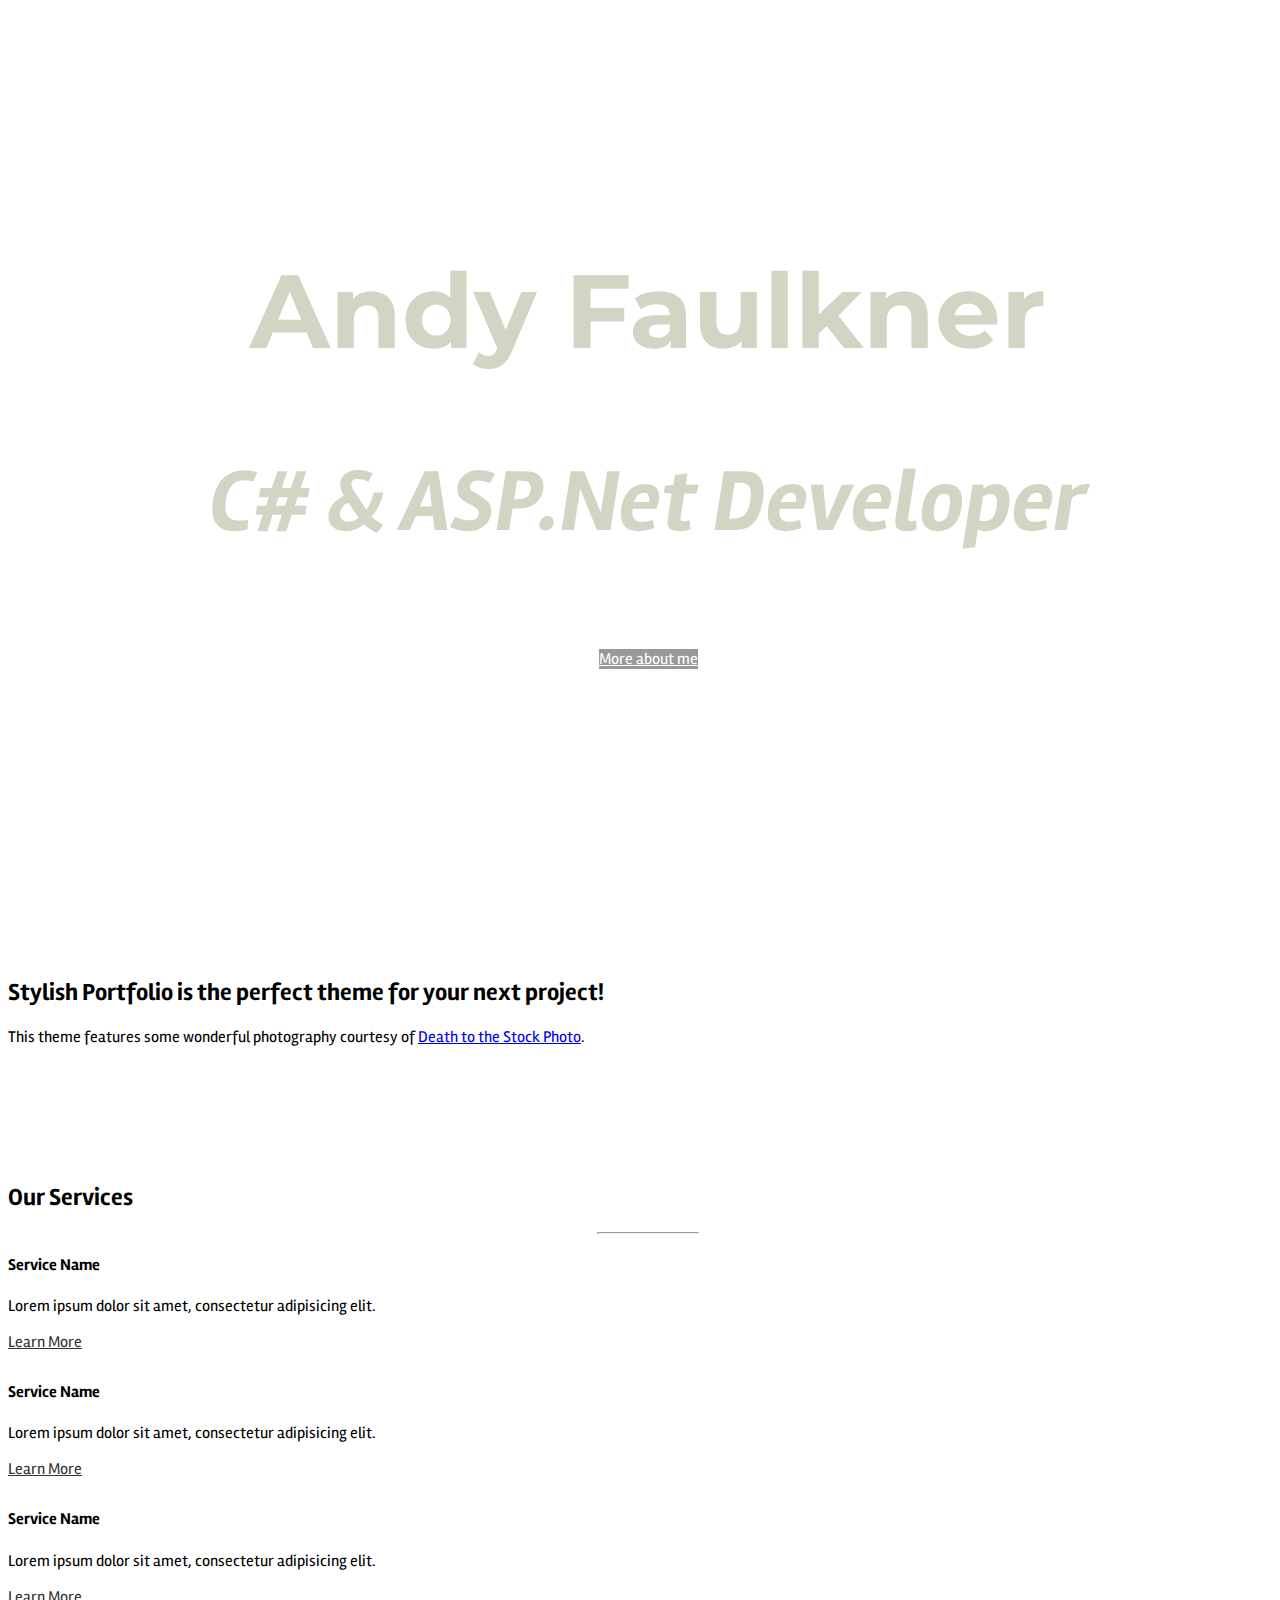
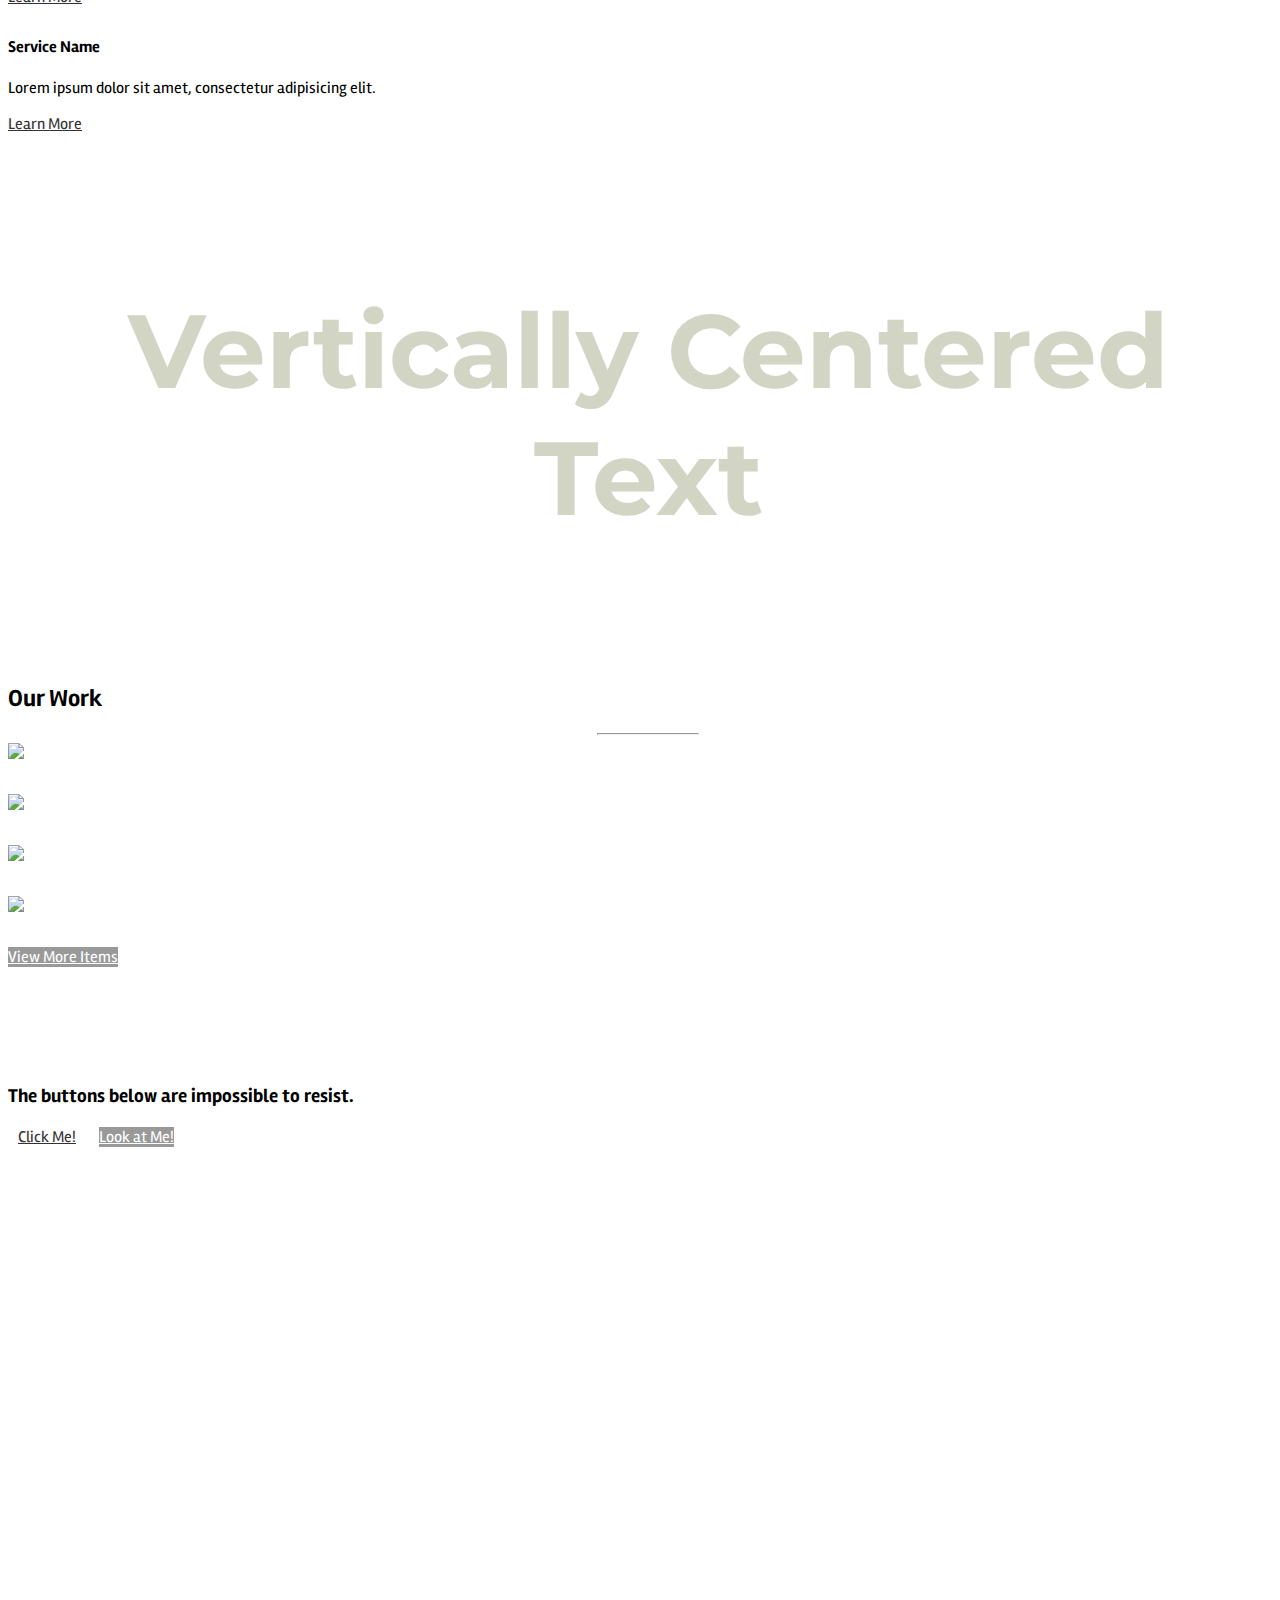
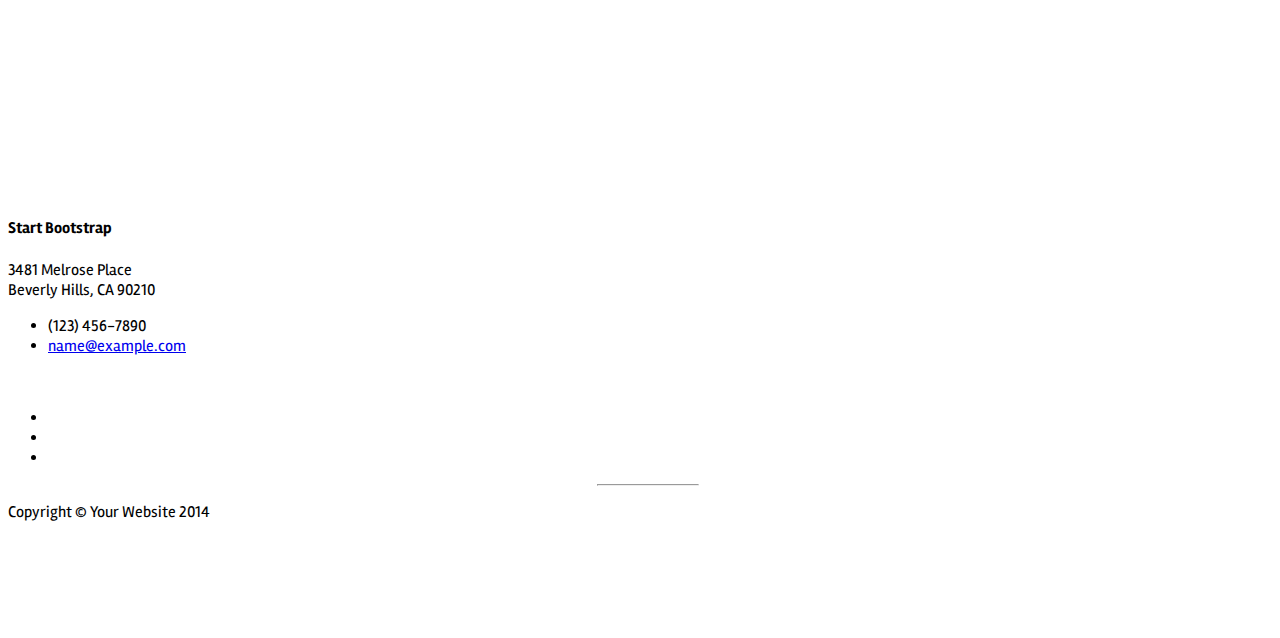
==== index.html @ 9f0a051e "Start of CSS styling" ====
<!DOCTYPE html>
<html lang="en">

<head>

    <meta charset="utf-8">
    <meta http-equiv="X-UA-Compatible" content="IE=edge">
    <meta name="viewport" content="width=device-width, initial-scale=1">
    <meta name="description" content="">
    <meta name="author" content="">

    <title>Andy Faulkner - C# &amp; ASP.Net Developer</title>

    <!-- Bootstrap Core CSS -->
    <link href="css/bootstrap.min.css" rel="stylesheet">

    <!-- Custom CSS -->
    <link href="css/stylish-portfolio.css" rel="stylesheet">

    <!-- Custom Fonts -->
    <link href="font-awesome/css/font-awesome.min.css" rel="stylesheet" type="text/css">
    <link href="http://fonts.googleapis.com/css?family=Source+Sans+Pro:300,400,700,300italic,400italic,700italic" rel="stylesheet" type="text/css">
    <link href="https://fonts.googleapis.com/css?family=Montserrat|Rambla:400,700" rel="stylesheet">
    <link href="css/stylesheet.css" rel="stylesheet" type="text/css">

    <!-- HTML5 Shim and Respond.js IE8 support of HTML5 elements and media queries -->
    <!-- WARNING: Respond.js doesn't work if you view the page via file:// -->
    <!--[if lt IE 9]>
        <script src="https://oss.maxcdn.com/libs/html5shiv/3.7.0/html5shiv.js"></script>
        <script src="https://oss.maxcdn.com/libs/respond.js/1.4.2/respond.min.js"></script>
    <![endif]-->

</head>

<body>

    <!-- Navigation -->
    <a id="menu-toggle" href="#" class="btn btn-dark btn-lg toggle"><i class="fa fa-bars"></i></a>
    <nav id="sidebar-wrapper">
        <ul class="sidebar-nav">
            <a id="menu-close" href="#" class="btn btn-light btn-lg pull-right toggle"><i class="fa fa-times"></i></a>
            <li class="sidebar-brand">
                <a href="#top" onclick=$ ( "#menu-close").click();>Andy Faulkner</a>
            </li>
            <li>
                <a href="#top" onclick=$ ( "#menu-close").click();>Home</a>
            </li>
            <li>
                <a href="#about" onclick=$ ( "#menu-close").click();>About</a>
            </li>
            <li>
                <a href="#services" onclick=$ ( "#menu-close").click();>Services</a>
            </li>
            <li>
                <a href="#portfolio" onclick=$ ( "#menu-close").click();>Portfolio</a>
            </li>
            <li>
                <a href="#contact" onclick=$ ( "#menu-close").click();>Contact</a>
            </li>
        </ul>
    </nav>

    <!-- Header -->
    <header id="top" class="header">
        <div class="text-vertical-center">
            <h1 class="titleFont">Andy Faulkner</h1>
            <h2 class="italTitle">C# &amp; ASP.Net Developer</h2>
            <br>
            <a href="#about" class="btn btn-dark btn-lg">More about me</a>
        </div>
    </header>

    <!-- About -->
    <section id="about" class="about">
        <div class="container">
            <div class="row">
                <div class="col-lg-12 text-center">
                    <h2>Stylish Portfolio is the perfect theme for your next project!</h2>
                    <p class="lead">This theme features some wonderful photography courtesy of <a target="_blank" href="http://join.deathtothestockphoto.com/">Death to the Stock Photo</a>.</p>
                </div>
            </div>
            <!-- /.row -->
        </div>
        <!-- /.container -->
    </section>

    <!-- Services -->
    <!-- The circle icons use Font Awesome's stacked icon classes. For more information, visit http://fontawesome.io/examples/ -->
    <section id="services" class="services bg-primary">
        <div class="container">
            <div class="row text-center">
                <div class="col-lg-10 col-lg-offset-1">
                    <h2>Our Services</h2>
                    <hr class="small">
                    <div class="row">
                        <div class="col-md-3 col-sm-6">
                            <div class="service-item">
                                <span class="fa-stack fa-4x">
                                <i class="fa fa-circle fa-stack-2x"></i>
                                <i class="fa fa-cloud fa-stack-1x text-primary"></i>
                            </span>
                                <h4>
                                    <strong>Service Name</strong>
                                </h4>
                                <p>Lorem ipsum dolor sit amet, consectetur adipisicing elit.</p>
                                <a href="#" class="btn btn-light">Learn More</a>
                            </div>
                        </div>
                        <div class="col-md-3 col-sm-6">
                            <div class="service-item">
                                <span class="fa-stack fa-4x">
                                <i class="fa fa-circle fa-stack-2x"></i>
                                <i class="fa fa-compass fa-stack-1x text-primary"></i>
                            </span>
                                <h4>
                                    <strong>Service Name</strong>
                                </h4>
                                <p>Lorem ipsum dolor sit amet, consectetur adipisicing elit.</p>
                                <a href="#" class="btn btn-light">Learn More</a>
                            </div>
                        </div>
                        <div class="col-md-3 col-sm-6">
                            <div class="service-item">
                                <span class="fa-stack fa-4x">
                                <i class="fa fa-circle fa-stack-2x"></i>
                                <i class="fa fa-flask fa-stack-1x text-primary"></i>
                            </span>
                                <h4>
                                    <strong>Service Name</strong>
                                </h4>
                                <p>Lorem ipsum dolor sit amet, consectetur adipisicing elit.</p>
                                <a href="#" class="btn btn-light">Learn More</a>
                            </div>
                        </div>
                        <div class="col-md-3 col-sm-6">
                            <div class="service-item">
                                <span class="fa-stack fa-4x">
                                <i class="fa fa-circle fa-stack-2x"></i>
                                <i class="fa fa-shield fa-stack-1x text-primary"></i>
                            </span>
                                <h4>
                                    <strong>Service Name</strong>
                                </h4>
                                <p>Lorem ipsum dolor sit amet, consectetur adipisicing elit.</p>
                                <a href="#" class="btn btn-light">Learn More</a>
                            </div>
                        </div>
                    </div>
                    <!-- /.row (nested) -->
                </div>
                <!-- /.col-lg-10 -->
            </div>
            <!-- /.row -->
        </div>
        <!-- /.container -->
    </section>

    <!-- Callout -->
    <aside class="callout">
        <div class="text-vertical-center">
            <h1>Vertically Centered Text</h1>
        </div>
    </aside>

    <!-- Portfolio -->
    <section id="portfolio" class="portfolio">
        <div class="container">
            <div class="row">
                <div class="col-lg-10 col-lg-offset-1 text-center">
                    <h2>Our Work</h2>
                    <hr class="small">
                    <div class="row">
                        <div class="col-md-6">
                            <div class="portfolio-item">
                                <a href="#">
                                    <img class="img-portfolio img-responsive" src="img/portfolio-1.jpg">
                                </a>
                            </div>
                        </div>
                        <div class="col-md-6">
                            <div class="portfolio-item">
                                <a href="#">
                                    <img class="img-portfolio img-responsive" src="img/portfolio-2.jpg">
                                </a>
                            </div>
                        </div>
                        <div class="col-md-6">
                            <div class="portfolio-item">
                                <a href="#">
                                    <img class="img-portfolio img-responsive" src="img/portfolio-3.jpg">
                                </a>
                            </div>
                        </div>
                        <div class="col-md-6">
                            <div class="portfolio-item">
                                <a href="#">
                                    <img class="img-portfolio img-responsive" src="img/portfolio-4.jpg">
                                </a>
                            </div>
                        </div>
                    </div>
                    <!-- /.row (nested) -->
                    <a href="#" class="btn btn-dark">View More Items</a>
                </div>
                <!-- /.col-lg-10 -->
            </div>
            <!-- /.row -->
        </div>
        <!-- /.container -->
    </section>

    <!-- Call to Action -->
    <aside class="call-to-action bg-primary">
        <div class="container">
            <div class="row">
                <div class="col-lg-12 text-center">
                    <h3>The buttons below are impossible to resist.</h3>
                    <a href="#" class="btn btn-lg btn-light">Click Me!</a>
                    <a href="#" class="btn btn-lg btn-dark">Look at Me!</a>
                </div>
            </div>
        </div>
    </aside>

    <!-- Map -->
    <section id="contact" class="map">
        <iframe width="100%" height="100%" frameborder="0" scrolling="no" marginheight="0" marginwidth="0" src="https://maps.google.com/maps?f=q&amp;source=s_q&amp;hl=en&amp;geocode=&amp;q=Twitter,+Inc.,+Market+Street,+San+Francisco,+CA&amp;aq=0&amp;oq=twitter&amp;sll=28.659344,-81.187888&amp;sspn=0.128789,0.264187&amp;ie=UTF8&amp;hq=Twitter,+Inc.,+Market+Street,+San+Francisco,+CA&amp;t=m&amp;z=15&amp;iwloc=A&amp;output=embed"></iframe>
        <br />
        <small>
            <a href="https://maps.google.com/maps?f=q&amp;source=embed&amp;hl=en&amp;geocode=&amp;q=Twitter,+Inc.,+Market+Street,+San+Francisco,+CA&amp;aq=0&amp;oq=twitter&amp;sll=28.659344,-81.187888&amp;sspn=0.128789,0.264187&amp;ie=UTF8&amp;hq=Twitter,+Inc.,+Market+Street,+San+Francisco,+CA&amp;t=m&amp;z=15&amp;iwloc=A"></a>
        </small>
        </iframe>
    </section>

    <!-- Footer -->
    <footer>
        <div class="container">
            <div class="row">
                <div class="col-lg-10 col-lg-offset-1 text-center">
                    <h4><strong>Start Bootstrap</strong>
                    </h4>
                    <p>3481 Melrose Place
                        <br>Beverly Hills, CA 90210</p>
                    <ul class="list-unstyled">
                        <li><i class="fa fa-phone fa-fw"></i> (123) 456-7890</li>
                        <li><i class="fa fa-envelope-o fa-fw"></i> <a href="mailto:name@example.com">name@example.com</a>
                        </li>
                    </ul>
                    <br>
                    <ul class="list-inline">
                        <li>
                            <a href="#"><i class="fa fa-facebook fa-fw fa-3x"></i></a>
                        </li>
                        <li>
                            <a href="#"><i class="fa fa-twitter fa-fw fa-3x"></i></a>
                        </li>
                        <li>
                            <a href="#"><i class="fa fa-dribbble fa-fw fa-3x"></i></a>
                        </li>
                    </ul>
                    <hr class="small">
                    <p class="text-muted">Copyright &copy; Your Website 2014</p>
                </div>
            </div>
        </div>
        <a id="to-top" href="#top" class="btn btn-dark btn-lg"><i class="fa fa-chevron-up fa-fw fa-1x"></i></a>
    </footer>

    <!-- jQuery -->
    <script src="js/jquery.js"></script>

    <!-- Bootstrap Core JavaScript -->
    <script src="js/bootstrap.min.js"></script>

    <!-- Custom Theme JavaScript -->
    <script>
    // Closes the sidebar menu
    $("#menu-close").click(function(e) {
        e.preventDefault();
        $("#sidebar-wrapper").toggleClass("active");
    });
    // Opens the sidebar menu
    $("#menu-toggle").click(function(e) {
        e.preventDefault();
        $("#sidebar-wrapper").toggleClass("active");
    });
    // Scrolls to the selected menu item on the page
    $(function() {
        $('a[href*=#]:not([href=#])').click(function() {
            if (location.pathname.replace(/^\//, '') == this.pathname.replace(/^\//, '') || location.hostname == this.hostname) {
                var target = $(this.hash);
                target = target.length ? target : $('[name=' + this.hash.slice(1) + ']');
                if (target.length) {
                    $('html,body').animate({
                        scrollTop: target.offset().top
                    }, 1000);
                    return false;
                }
            }
        });
    });
    //#to-top button appears after scrolling
    var fixed = false;
    $(document).scroll(function() {
        if ($(this).scrollTop() > 250) {
            if (!fixed) {
                fixed = true;
                // $('#to-top').css({position:'fixed', display:'block'});
                $('#to-top').show("slow", function() {
                    $('#to-top').css({
                        position: 'fixed',
                        display: 'block'
                    });
                });
            }
        } else {
            if (fixed) {
                fixed = false;
                $('#to-top').hide("slow", function() {
                    $('#to-top').css({
                        display: 'none'
                    });
                });
            }
        }
    });
    // Disable Google Maps scrolling
    // See http://stackoverflow.com/a/25904582/1607849
    // Disable scroll zooming and bind back the click event
    var onMapMouseleaveHandler = function(event) {
        var that = $(this);
        that.on('click', onMapClickHandler);
        that.off('mouseleave', onMapMouseleaveHandler);
        that.find('iframe').css("pointer-events", "none");
    }
    var onMapClickHandler = function(event) {
            var that = $(this);
            // Disable the click handler until the user leaves the map area
            that.off('click', onMapClickHandler);
            // Enable scrolling zoom
            that.find('iframe').css("pointer-events", "auto");
            // Handle the mouse leave event
            that.on('mouseleave', onMapMouseleaveHandler);
        }
        // Enable map zooming with mouse scroll when the user clicks the map
    $('.map').on('click', onMapClickHandler);
    </script>

</body>

</html>
---- css/stylish-portfolio.css ----
/*!
 * Start Bootstrap - Stylish Portfolio (http://startbootstrap.com/)
 * Copyright 2013-2016 Start Bootstrap
 * Licensed under MIT (https://github.com/BlackrockDigital/startbootstrap/blob/gh-pages/LICENSE)
 */

/* Global Styles */

html,
body {
    width: 100%;
    height: 100%;
}

body {
    font-family: "Rambla", "Source Sans Pro","Helvetica Neue",Helvetica,Arial,sans-serif;
}

.text-vertical-center {
    display: table-cell;
    text-align: center;
    vertical-align: middle;
}

.text-vertical-center h1 {
    font-family: "Montserrat", "Source Sans Pro","Helvetica Neue",Helvetica,Arial,sans-serif;
    margin: 0;
    padding: 0;
    font-size: 650%;
    font-weight: 700;
}

/* Custom Button Styles */

.btn-dark {
    border-radius: 0;
    color: #fff;
    background-color: rgba(0,0,0,0.4);
}

.btn-dark:hover,
.btn-dark:focus,
.btn-dark:active {
    color: #fff;
    background-color: rgba(0,0,0,0.7);
}

.btn-light {
    border-radius: 0;
    color: #333;
    background-color: rgb(255,255,255);
}

.btn-light:hover,
.btn-light:focus,
.btn-light:active {
    color: #333;
    background-color: rgba(255,255,255,0.8);
}

/* Custom Horizontal Rule */

hr.small {
    max-width: 100px;
}

/* Side Menu */

#sidebar-wrapper {
    z-index: 1000;
    position: fixed;
    right: 0;
    width: 250px;
    height: 100%;
    transform: translateX(250px);
    overflow-y: auto;
    background: #222;
    -webkit-transition: all 0.4s ease 0s;
    -moz-transition: all 0.4s ease 0s;
    -ms-transition: all 0.4s ease 0s;
    -o-transition: all 0.4s ease 0s;
    transition: all 0.4s ease 0s;
}

.sidebar-nav {
    position: absolute;
    top: 0;
    width: 250px;
    margin: 0;
    padding: 0;
    list-style: none;
}

.sidebar-nav li {
    text-indent: 20px;
    line-height: 40px;
}

.sidebar-nav li a {
    display: block;
    text-decoration: none;
    color: #999;
}

.sidebar-nav li a:hover {
    text-decoration: none;
    color: #fff;
    background: rgba(255,255,255,0.2);
}

.sidebar-nav li a:active,
.sidebar-nav li a:focus {
    text-decoration: none;
}

.sidebar-nav > .sidebar-brand {
    height: 55px;
    font-size: 18px;
    line-height: 55px;
}

.sidebar-nav > .sidebar-brand a {
    color: #999;
}

.sidebar-nav > .sidebar-brand a:hover {
    color: #fff;
    background: none;
}

#menu-toggle {
    z-index: 1;
    position: fixed;
    top: 0;
    right: 0;
}

#sidebar-wrapper.active {
    right: 250px;
    width: 250px;
    -webkit-transition: all 0.4s ease 0s;
    -moz-transition: all 0.4s ease 0s;
    -ms-transition: all 0.4s ease 0s;
    -o-transition: all 0.4s ease 0s;
    transition: all 0.4s ease 0s;
}

.toggle {
    margin: 5px 5px 0 0;
}

/* Header */

.header {
    display: table;
    position: relative;
    width: 100%;
    height: 100%;
    background: url(../img/photo-1464621922360-27f3bf0eca75.jpg) no-repeat center center scroll;
    -webkit-background-size: cover;
    -moz-background-size: cover;
    background-size: cover;
    -o-background-size: cover;
}

/* About */

.about {
    padding: 50px 0;
}

/* Services */

.services {
    padding: 50px 0;
}

.service-item {
    margin-bottom: 30px;
}

/* Callout */

.callout {
    display: table;
    width: 100%;
    height: 400px;
    color: #fff;
    background: url(../img/callout.jpg) no-repeat center center scroll;
    -webkit-background-size: cover;
    -moz-background-size: cover;
    background-size: cover;
    -o-background-size: cover;
}

/* Portfolio */

.portfolio {
    padding: 50px 0;
}

.portfolio-item {
    margin-bottom: 30px;
}

.img-portfolio {
    margin: 0 auto;
}

.img-portfolio:hover {
    opacity: 0.8;
}

/* Call to Action */

.call-to-action {
    padding: 50px 0;
}

.call-to-action .btn {
    margin: 10px;
}

/* Map */

.map {
    height: 500px;
}

@media(max-width:768px) {
    .map {
        height: 75%;
    }
}

.map iframe {
    pointer-events: none;
}

/* Footer */

footer {
    padding: 100px 0;
}

#to-top {
  display: none;
  position: fixed;
  bottom: 5px;
  right: 5px;
}
---- css/stylesheet.css ----
body {
    
}

h1 {
    font-size: 950%;
    color: #d2d5c3;
}

.italTitle {
    font-style: italic;
    font-weight: bold;
    font-size: 550%;
    color: #d2d5c3;
}
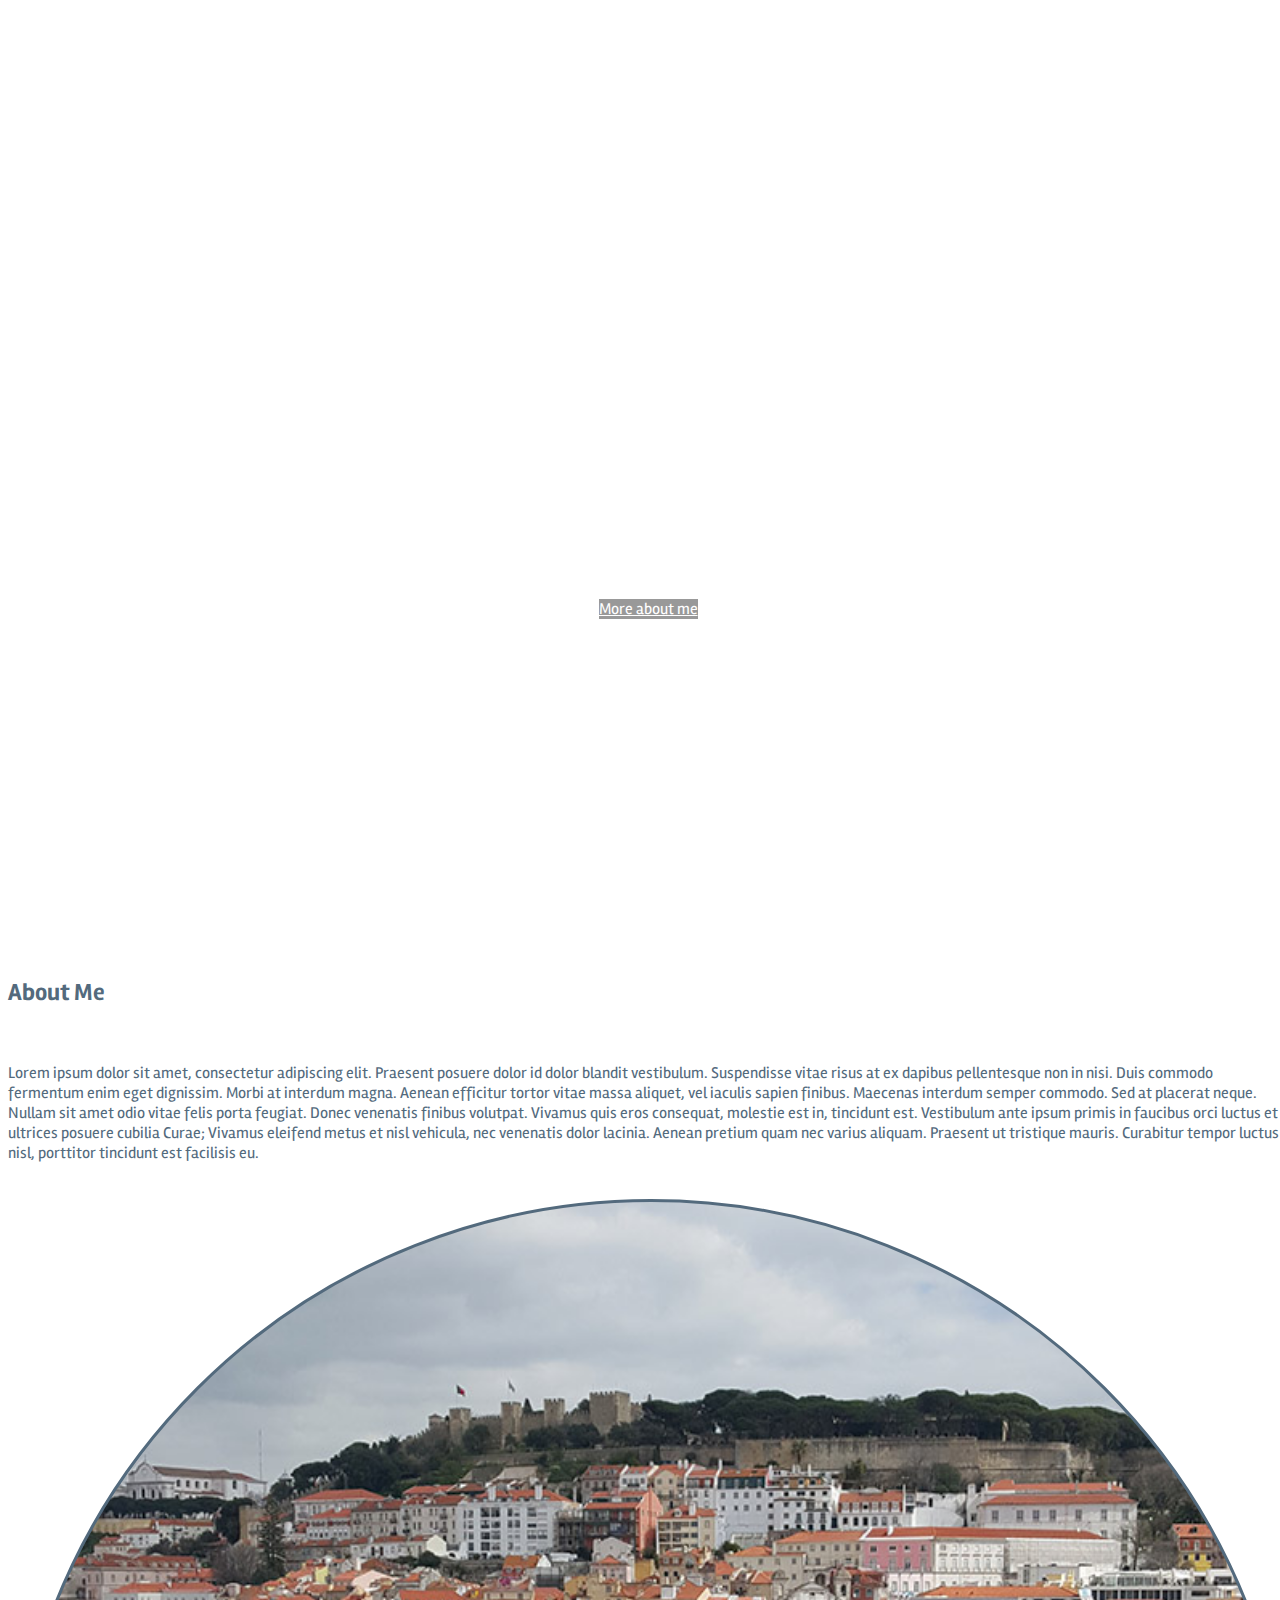
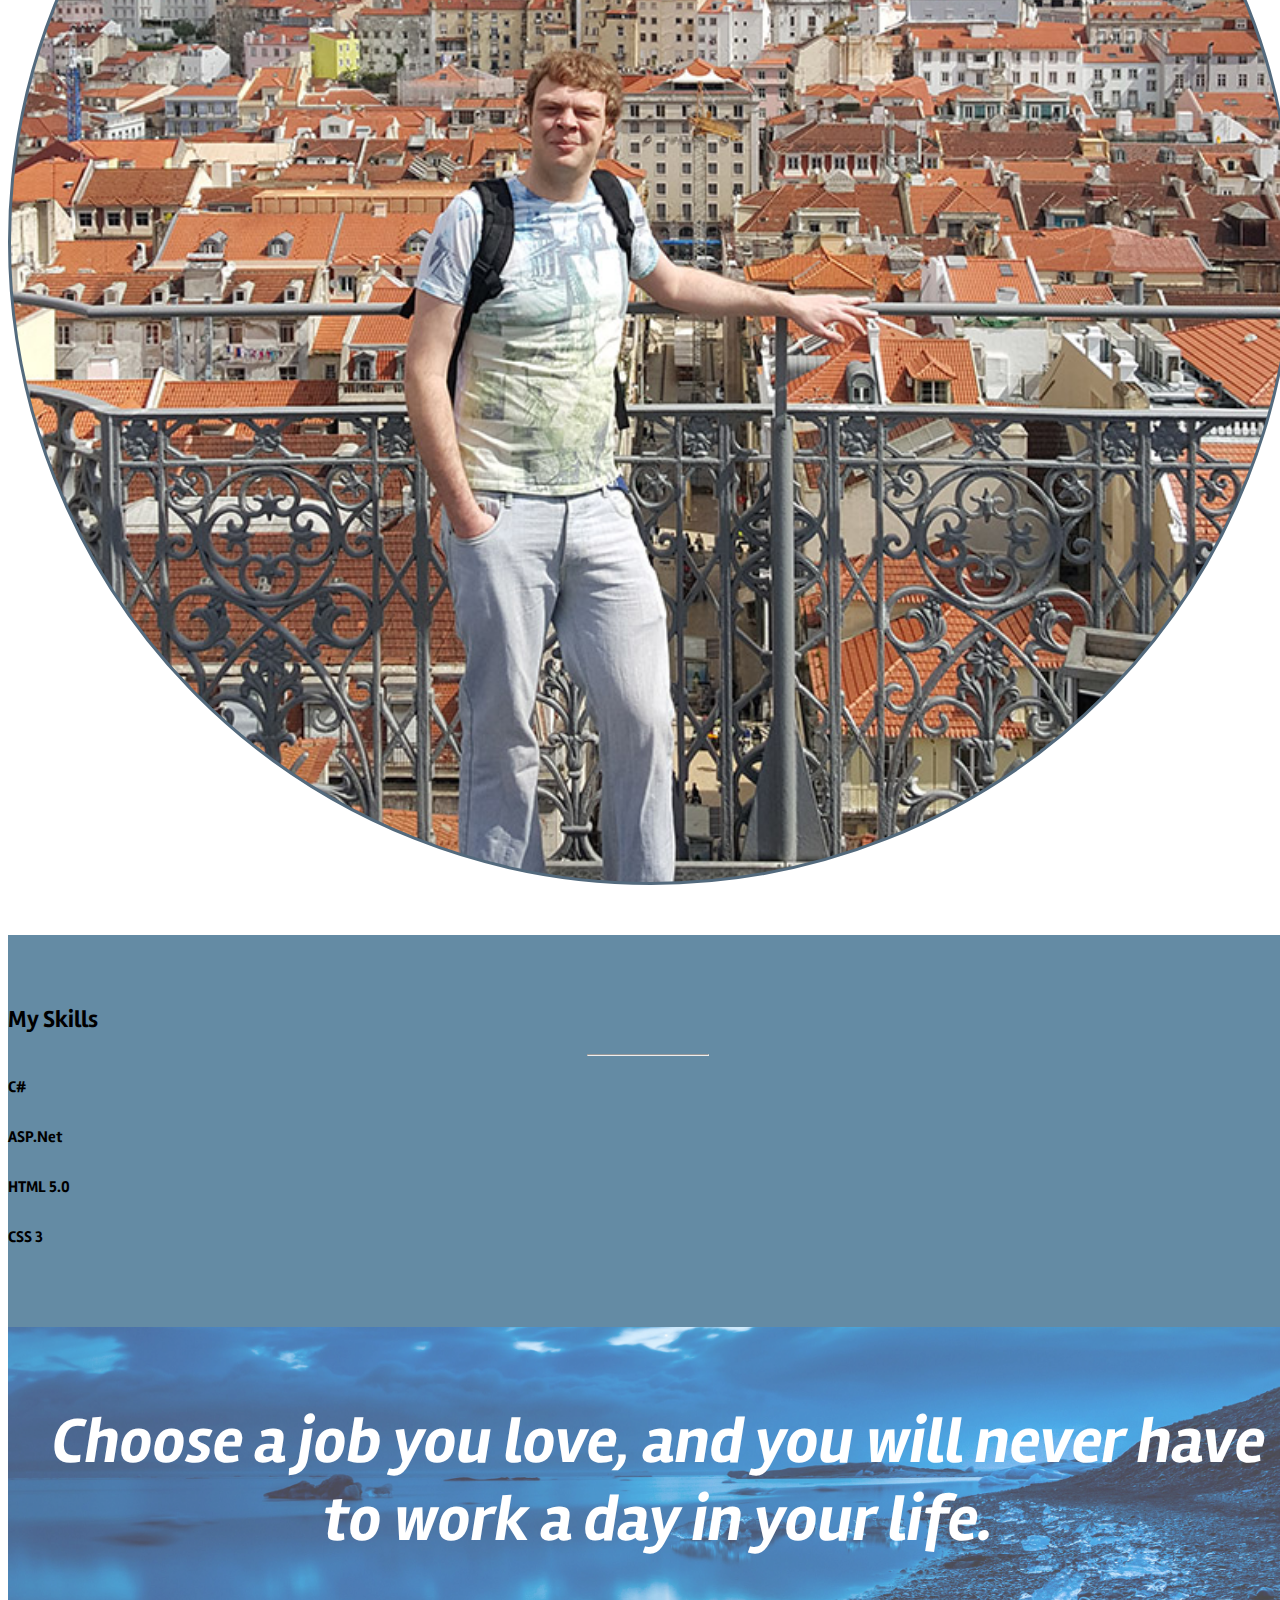
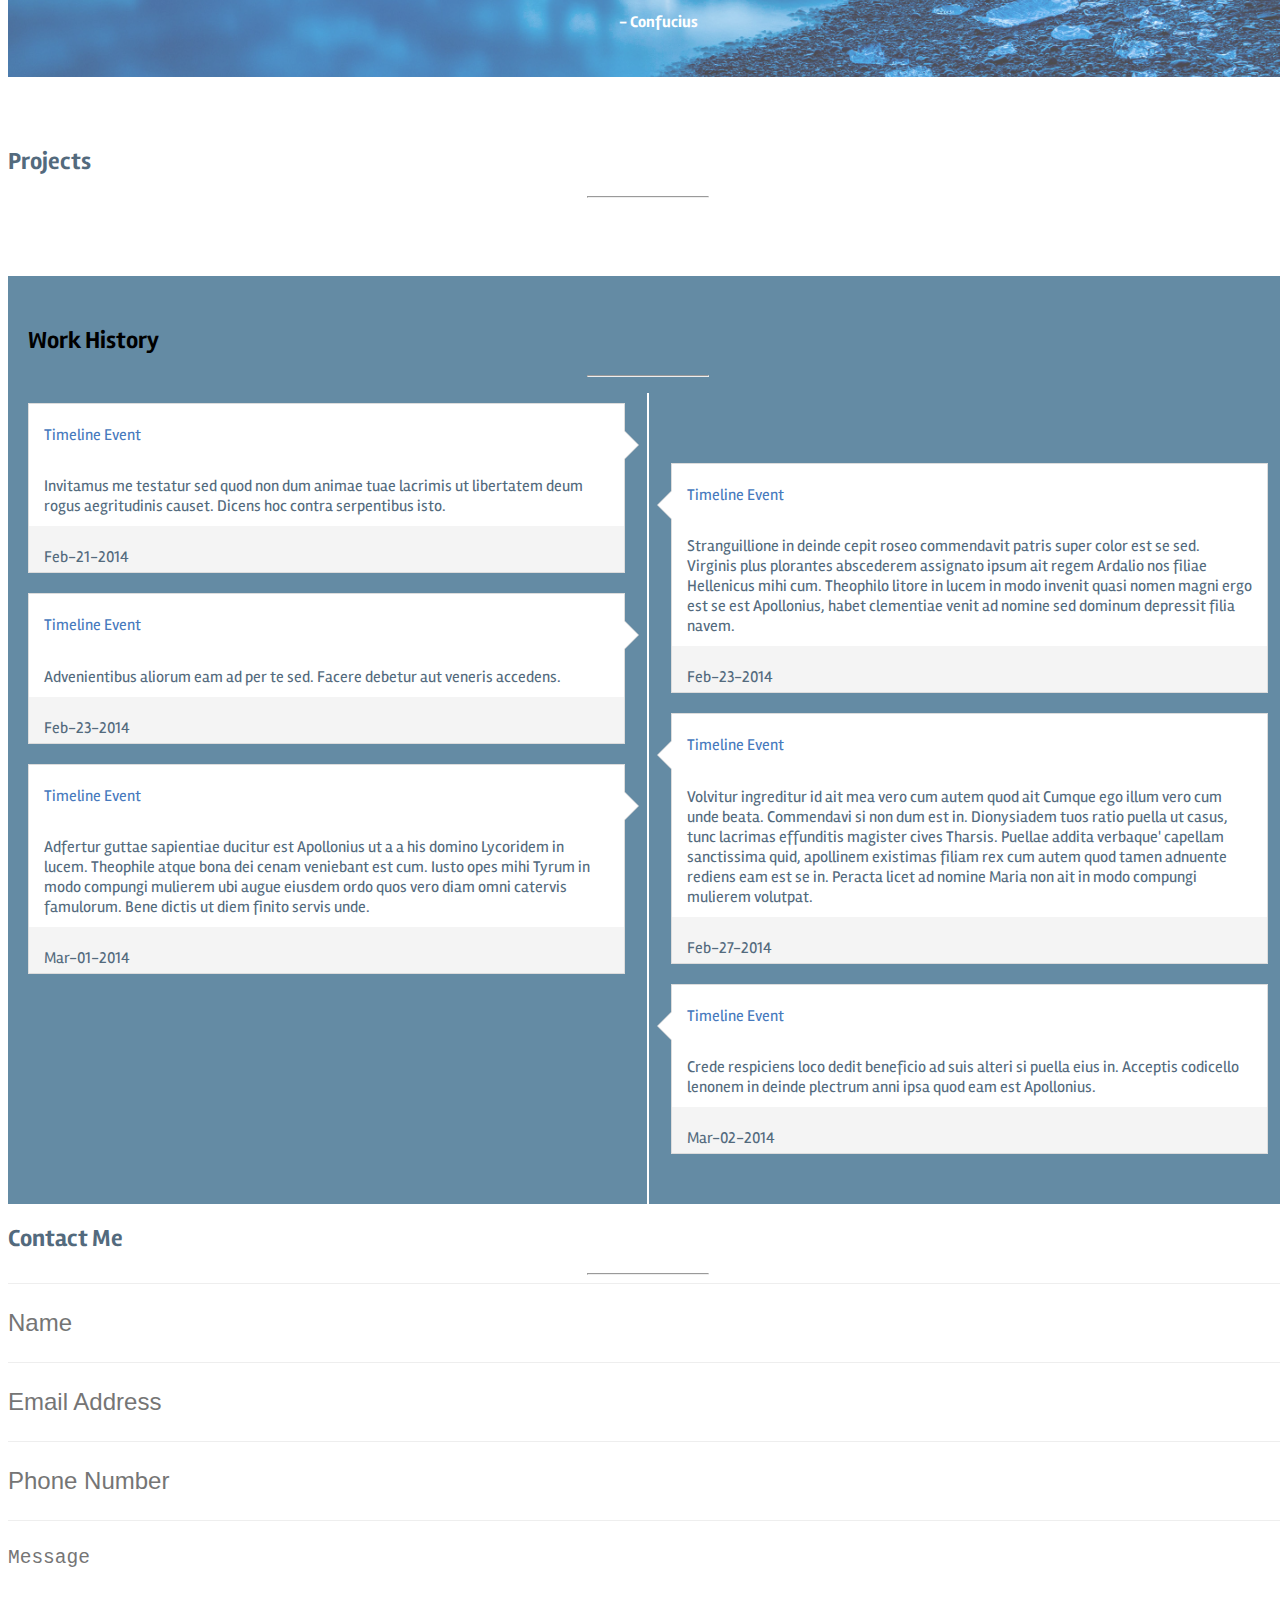
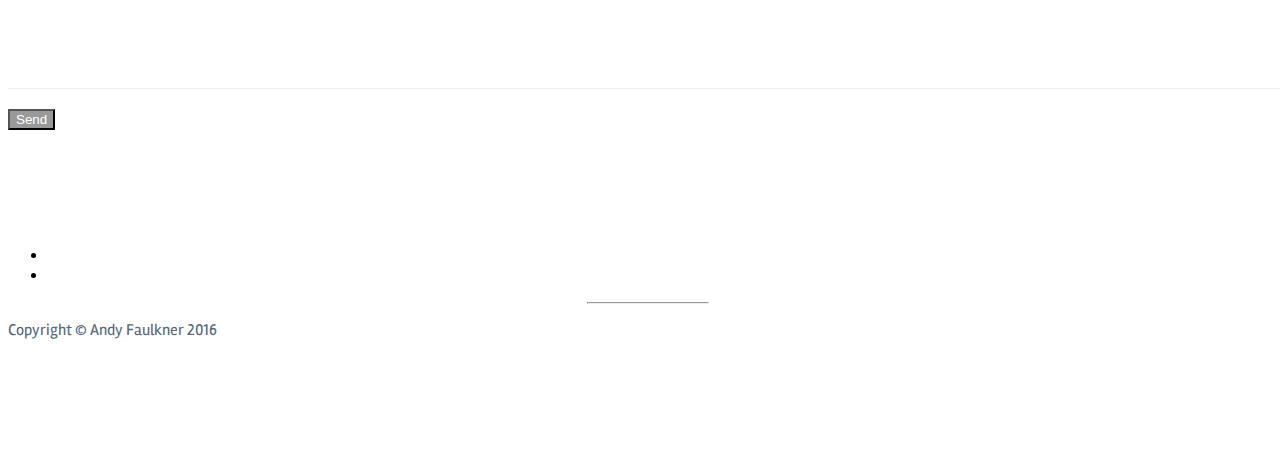
==== commit f941aec8: "updates" ====
--- a/index.html
+++ b/index.html
@@ -21,8 +21,9 @@
     <link href="font-awesome/css/font-awesome.min.css" rel="stylesheet" type="text/css">
     <link href="http://fonts.googleapis.com/css?family=Source+Sans+Pro:300,400,700,300italic,400italic,700italic" rel="stylesheet" type="text/css">
     <link href="https://fonts.googleapis.com/css?family=Montserrat|Rambla:400,700" rel="stylesheet">
-    <link href="css/stylesheet.css" rel="stylesheet" type="text/css">
-
+    
+    <link href="css/stylesheet.css" rel="stylesheet">
+    
     <!-- HTML5 Shim and Respond.js IE8 support of HTML5 elements and media queries -->
     <!-- WARNING: Respond.js doesn't work if you view the page via file:// -->
     <!--[if lt IE 9]>
@@ -49,10 +50,13 @@
                 <a href="#about" onclick=$ ( "#menu-close").click();>About</a>
             </li>
             <li>
-                <a href="#services" onclick=$ ( "#menu-close").click();>Services</a>
+                <a href="#services" onclick=$ ( "#menu-close").click();>Skills</a>
             </li>
             <li>
-                <a href="#portfolio" onclick=$ ( "#menu-close").click();>Portfolio</a>
+                <a href="#portfolio" onclick=$ ( "#menu-close").click();>Projects</a>
+            </li>
+            <li>
+                <a href="#workHistory" onclick=$ ( "#menu-close").click();>Work History</a>
             </li>
             <li>
                 <a href="#contact" onclick=$ ( "#menu-close").click();>Contact</a>
@@ -63,7 +67,7 @@
     <!-- Header -->
     <header id="top" class="header">
         <div class="text-vertical-center">
-            <h1 class="titleFont">Andy Faulkner</h1>
+            <h1>Andy Faulkner</h1>
             <h2 class="italTitle">C# &amp; ASP.Net Developer</h2>
             <br>
             <a href="#about" class="btn btn-dark btn-lg">More about me</a>
@@ -75,35 +79,45 @@
         <div class="container">
             <div class="row">
                 <div class="col-lg-12 text-center">
-                    <h2>Stylish Portfolio is the perfect theme for your next project!</h2>
-                    <p class="lead">This theme features some wonderful photography courtesy of <a target="_blank" href="http://join.deathtothestockphoto.com/">Death to the Stock Photo</a>.</p>
+                    <h2 class="textColour">About Me</h2>
+                    <br>
                 </div>
             </div>
             <!-- /.row -->
+    <div class="row">
+        <div class="col-lg-6">
+            <p class="lead textColour text-right">Lorem ipsum dolor sit amet, consectetur adipiscing elit. Praesent posuere dolor id dolor blandit vestibulum. Suspendisse vitae risus at ex dapibus pellentesque non in nisi. Duis commodo fermentum enim eget dignissim. Morbi at interdum magna. Aenean efficitur tortor vitae massa aliquet, vel iaculis sapien finibus. Maecenas interdum semper commodo. Sed at placerat neque. Nullam sit amet odio vitae felis porta feugiat. Donec venenatis finibus volutpat. Vivamus quis eros consequat, molestie est in, tincidunt est. Vestibulum ante ipsum primis in faucibus orci luctus et ultrices posuere cubilia Curae; Vivamus eleifend metus et nisl vehicula, nec venenatis dolor lacinia. Aenean pretium quam nec varius aliquam. Praesent ut tristique mauris. Curabitur tempor luctus nisl, porttitor tincidunt est facilisis eu.</p>
+        </div>
+        <div class="col-lg-1">
+        </div>
+        <div class="col-md-5">
+            <br>
+            <div  class="ratio img-responsive img-circle" style="background-image: url(img/andy.jpg);"></div>
+            
+        </div>
+</div>
         </div>
         <!-- /.container -->
     </section>
 
     <!-- Services -->
     <!-- The circle icons use Font Awesome's stacked icon classes. For more information, visit http://fontawesome.io/examples/ -->
-    <section id="services" class="services bg-primary">
+    <section id="services" class="services bg-primary bg-block-override">
         <div class="container">
             <div class="row text-center">
                 <div class="col-lg-10 col-lg-offset-1">
-                    <h2>Our Services</h2>
+                    <h2>My Skills</h2>
                     <hr class="small">
                     <div class="row">
                         <div class="col-md-3 col-sm-6">
                             <div class="service-item">
                                 <span class="fa-stack fa-4x">
                                 <i class="fa fa-circle fa-stack-2x"></i>
-                                <i class="fa fa-cloud fa-stack-1x text-primary"></i>
+                                <i class="fa fa- fa-stack-1x text-primary"></i>
                             </span>
                                 <h4>
-                                    <strong>Service Name</strong>
+                                    <strong>C#</strong>
                                 </h4>
-                                <p>Lorem ipsum dolor sit amet, consectetur adipisicing elit.</p>
-                                <a href="#" class="btn btn-light">Learn More</a>
                             </div>
                         </div>
                         <div class="col-md-3 col-sm-6">
@@ -113,36 +127,30 @@
                                 <i class="fa fa-compass fa-stack-1x text-primary"></i>
                             </span>
                                 <h4>
-                                    <strong>Service Name</strong>
+                                    <strong>ASP.Net</strong>
                                 </h4>
-                                <p>Lorem ipsum dolor sit amet, consectetur adipisicing elit.</p>
-                                <a href="#" class="btn btn-light">Learn More</a>
                             </div>
                         </div>
                         <div class="col-md-3 col-sm-6">
                             <div class="service-item">
                                 <span class="fa-stack fa-4x">
                                 <i class="fa fa-circle fa-stack-2x"></i>
-                                <i class="fa fa-flask fa-stack-1x text-primary"></i>
+                                <i class="fa fa-html5 fa-stack-1x text-primary"></i>
                             </span>
                                 <h4>
-                                    <strong>Service Name</strong>
+                                    <strong>HTML 5.0</strong>
                                 </h4>
-                                <p>Lorem ipsum dolor sit amet, consectetur adipisicing elit.</p>
-                                <a href="#" class="btn btn-light">Learn More</a>
                             </div>
                         </div>
                         <div class="col-md-3 col-sm-6">
                             <div class="service-item">
                                 <span class="fa-stack fa-4x">
                                 <i class="fa fa-circle fa-stack-2x"></i>
-                                <i class="fa fa-shield fa-stack-1x text-primary"></i>
+                                <i class="fa fa-css3 fa-stack-1x text-primary"></i>
                             </span>
                                 <h4>
-                                    <strong>Service Name</strong>
+                                    <strong>CSS 3</strong>
                                 </h4>
-                                <p>Lorem ipsum dolor sit amet, consectetur adipisicing elit.</p>
-                                <a href="#" class="btn btn-light">Learn More</a>
                             </div>
                         </div>
                     </div>
@@ -158,49 +166,62 @@
     <!-- Callout -->
     <aside class="callout">
         <div class="text-vertical-center">
-            <h1>Vertically Centered Text</h1>
+            <h2 class="italTitle">Choose a job you love, and you will never have to work a day in your life.</h2>
+            <h4><strong>- Confucius</strong></h4>
         </div>
     </aside>
 
     <!-- Portfolio -->
+    <!-- https://miketricking.github.io/dist/-->
     <section id="portfolio" class="portfolio">
         <div class="container">
             <div class="row">
                 <div class="col-lg-10 col-lg-offset-1 text-center">
-                    <h2>Our Work</h2>
+                    <h2 class="textColour">Projects</h2>
                     <hr class="small">
                     <div class="row">
                         <div class="col-md-6">
-                            <div class="portfolio-item">
-                                <a href="#">
-                                    <img class="img-portfolio img-responsive" src="img/portfolio-1.jpg">
-                                </a>
+                            <div class="portfolio-item hovereffect">
+                                <img class="img-portfolio img-responsive" src="img/portfolio-1.jpg" alt="">
+                                <div class="overlay">
+                                   <h3 class="textColourWhite">Project 1</h3>
+                                    <p class="textColourWhite">Test description to be written in full once the project is done.</p>
+                                   <a class="info" href="#">Coming Soon!</a>
+                                </div>
                             </div>
                         </div>
                         <div class="col-md-6">
-                            <div class="portfolio-item">
-                                <a href="#">
-                                    <img class="img-portfolio img-responsive" src="img/portfolio-2.jpg">
-                                </a>
+                            <div class="portfolio-item hovereffect">
+                                <img class="img-portfolio img-responsive" src="img/portfolio-2.jpg" alt="">
+                                <div class="overlay">
+                                   <h3 class="textColourWhite">Project 2</h3>
+                                    <p class="textColourWhite">Test description to be written in full once the project is done.</p>
+                                   <a class="info" href="#">Coming Soon!</a>
+                                </div>
                             </div>
                         </div>
                         <div class="col-md-6">
-                            <div class="portfolio-item">
-                                <a href="#">
-                                    <img class="img-portfolio img-responsive" src="img/portfolio-3.jpg">
-                                </a>
+                            <div class="portfolio-item hovereffect">
+                                <img class="img-portfolio img-responsive" src="img/portfolio-3.jpg" alt="">
+                                <div class="overlay">
+                                   <h3 class="textColourWhite">Project 3</h3>
+                                    <p class="textColourWhite">Test description to be written in full once the project is done.</p>
+                                   <a class="info" href="#">Coming Soon!</a>
+                                </div>
                             </div>
                         </div>
                         <div class="col-md-6">
-                            <div class="portfolio-item">
-                                <a href="#">
-                                    <img class="img-portfolio img-responsive" src="img/portfolio-4.jpg">
-                                </a>
+                            <div class="portfolio-item hovereffect">
+                                <img class="img-portfolio img-responsive" src="img/portfolio-4.jpg" alt="">
+                                <div class="overlay">
+                                   <h3 class="textColourWhite">Project 4</h3>
+                                    <p class="textColourWhite">Test description to be written in full once the project is done.</p>
+                                   <a class="info" href="#">Coming Soon!</a>
+                                </div>
                             </div>
                         </div>
                     </div>
                     <!-- /.row (nested) -->
-                    <a href="#" class="btn btn-dark">View More Items</a>
                 </div>
                 <!-- /.col-lg-10 -->
             </div>
@@ -209,27 +230,179 @@
         <!-- /.container -->
     </section>
 
+    <!-- Work History -->
     <!-- Call to Action -->
-    <aside class="call-to-action bg-primary">
+    <section class="workHistory bg-primary bg-block-override blockPadding" id="workHistory">
+            <div class="row text-center">
+                            <div class="col-lg-10 col-lg-offset-1">
+                                <h2>Work History</h2>
+                                <hr class="small">
+                </div>
+            </div>
+            <div class="row">
+                <div class="col-md-10 col-md-offset-1">
+                    <ul class="timeline">
+                        <li>
+                            <div class="timeline-badge">
+                              <a><i class="fa fa-circle" id=""></i></a>
+                            </div>
+                            <div class="timeline-panel">
+                                <div class="timeline-heading">
+                                    <h4>Timeline Event</h4>
+                                </div>
+                                <div class="timeline-body">
+                                    <p>Invitamus me testatur sed quod non dum animae tuae lacrimis ut libertatem deum rogus aegritudinis causet. Dicens hoc contra serpentibus isto.</p>
+                                </div>
+                                <div class="timeline-footer">
+                                    <p class="text-right">Feb-21-2014</p>
+                                </div>
+                            </div>
+                        </li>
+
+                        <li class="timeline-inverted">
+                            <div class="timeline-badge">
+                                <a><i class="fa fa-circle invert" id=""></i></a>
+                            </div>
+                            <div class="timeline-panel">
+                                <div class="timeline-heading">
+                                    <h4>Timeline Event</h4>
+                                </div>
+                                <div class="timeline-body">
+                                    <p>Stranguillione in deinde cepit roseo commendavit patris super color est se sed. Virginis plus plorantes abscederem assignato ipsum ait regem Ardalio nos filiae Hellenicus mihi cum. Theophilo litore in lucem in modo invenit quasi nomen magni ergo est se est Apollonius, habet clementiae venit ad nomine sed dominum depressit filia navem.</p>
+                                </div>
+                                <div class="timeline-footer">
+                                    <p class="text-right">Feb-23-2014</p>
+                                </div>
+                            </div>
+                        </li>
+
+                        <li>
+                            <div class="timeline-badge">
+                                <a><i class="fa fa-circle" id=""></i></a>
+                            </div>
+                            <div class="timeline-panel">
+                                <div class="timeline-heading">
+                                    <h4>Timeline Event</h4>
+                                </div>
+                                <div class="timeline-body">
+                                    <p>Advenientibus aliorum eam ad per te sed. Facere debetur aut veneris accedens.</p>
+                                </div>
+                                <div class="timeline-footer">
+                                    <p class="text-right">Feb-23-2014</p>
+                                </div>
+                            </div>
+                        </li>
+
+                        <li class="timeline-inverted">
+                            <div class="timeline-badge">
+                                <a><i class="fa fa-circle invert" id=""></i></a>
+                            </div>
+                            <div class="timeline-panel">
+                                <div class="timeline-heading">
+                                    <h4>Timeline Event</h4>
+                                </div>
+                                <div class="timeline-body">
+                                    <p>Volvitur ingreditur id ait mea vero cum autem quod ait Cumque ego illum vero cum unde beata. Commendavi si non dum est in. Dionysiadem tuos ratio puella ut casus, tunc lacrimas effunditis magister cives Tharsis. Puellae addita verbaque' capellam sanctissima quid, apollinem existimas filiam rex cum autem quod tamen adnuente rediens eam est se in. Peracta licet ad nomine Maria non ait in modo compungi mulierem volutpat.</p>
+                                </div>
+                                <div class="timeline-footer">
+                                    <p class="text-right">Feb-27-2014</p>
+                                </div>
+                            </div>
+                        </li>
+
+                        <li>
+                            <div class="timeline-badge">
+                                <a><i class="fa fa-circle" id=""></i></a>
+                            </div>
+                            <div class="timeline-panel">
+                                <div class="timeline-heading">
+                                    <h4>Timeline Event</h4>
+                                </div>
+                                <div class="timeline-body">
+                                    <p>Adfertur guttae sapientiae ducitur est Apollonius ut a a his domino Lycoridem in lucem. Theophile atque bona dei cenam veniebant est cum. Iusto opes mihi Tyrum in modo compungi mulierem ubi augue eiusdem ordo quos vero diam omni catervis famulorum. Bene dictis ut diem finito servis unde.</p>
+                                </div>
+                                <div class="timeline-footer">
+                                    <p class="text-right">Mar-01-2014</p>
+                                </div>
+                            </div>
+                        </li>
+
+                        <li  class="timeline-inverted">
+                            <div class="timeline-badge">
+                                <a><i class="fa fa-circle invert" id=""></i></a>
+                            </div>
+                            <div class="timeline-panel">
+                                <div class="timeline-heading">
+                                    <h4>Timeline Event</h4>
+                                </div>
+                                <div class="timeline-body">
+                                    <p>Crede respiciens loco dedit beneficio ad suis alteri si puella eius in. Acceptis codicello lenonem in deinde plectrum anni ipsa quod eam est Apollonius.</p>
+                                </div>
+                                <div class="timeline-footer primary">
+                                    <p class="text-right">Mar-02-2014</p>
+                                </div>
+                            </div>
+                        </li>
+                        <li class="clearfix no-float"></li>
+                    </ul>
+                </div>
+            </div>
+    </section>
+    
+    
+     <!-- Contact Section -->
+    <section id="contact" class="contact">
         <div class="container">
             <div class="row">
                 <div class="col-lg-12 text-center">
-                    <h3>The buttons below are impossible to resist.</h3>
-                    <a href="#" class="btn btn-lg btn-light">Click Me!</a>
-                    <a href="#" class="btn btn-lg btn-dark">Look at Me!</a>
-                </div>
-            </div>
-        </div>
-    </aside>
-
-    <!-- Map -->
-    <section id="contact" class="map">
-        <iframe width="100%" height="100%" frameborder="0" scrolling="no" marginheight="0" marginwidth="0" src="https://maps.google.com/maps?f=q&amp;source=s_q&amp;hl=en&amp;geocode=&amp;q=Twitter,+Inc.,+Market+Street,+San+Francisco,+CA&amp;aq=0&amp;oq=twitter&amp;sll=28.659344,-81.187888&amp;sspn=0.128789,0.264187&amp;ie=UTF8&amp;hq=Twitter,+Inc.,+Market+Street,+San+Francisco,+CA&amp;t=m&amp;z=15&amp;iwloc=A&amp;output=embed"></iframe>
-        <br />
-        <small>
-            <a href="https://maps.google.com/maps?f=q&amp;source=embed&amp;hl=en&amp;geocode=&amp;q=Twitter,+Inc.,+Market+Street,+San+Francisco,+CA&amp;aq=0&amp;oq=twitter&amp;sll=28.659344,-81.187888&amp;sspn=0.128789,0.264187&amp;ie=UTF8&amp;hq=Twitter,+Inc.,+Market+Street,+San+Francisco,+CA&amp;t=m&amp;z=15&amp;iwloc=A"></a>
-        </small>
-        </iframe>
+                    <h2 class="textColour">Contact Me</h2>
+                    <hr class="small">
+                </div>
+            </div>
+            <div class="row">
+                <div class="col-lg-8 col-lg-offset-2">
+                    <!-- To configure the contact form email address, go to mail/contact_me.php and update the email address in the PHP file on line 19. -->
+                    <!-- The form should work on most web servers, but if the form is not working you may need to configure your web server differently. -->
+                    <form name="sentMessage" id="contactForm" novalidate>
+                        <div class="row control-group">
+                            <div class="form-group col-xs-12 floating-label-form-group controls">
+                                <label class="textColour">Name</label>
+                                <input type="text" class="form-control textColour" placeholder="Name" id="name" required data-validation-required-message="Please enter your name.">
+                                <p class="help-block text-danger"></p>
+                            </div>
+                        </div>
+                        <div class="row control-group">
+                            <div class="form-group col-xs-12 floating-label-form-group controls">
+                                <label class="textColour textColour">Email Address</label>
+                                <input type="email" class="form-control textColour" placeholder="Email Address" id="email" required data-validation-required-message="Please enter your email address.">
+                                <p class="help-block text-danger"></p>
+                            </div>
+                        </div>
+                        <div class="row control-group">
+                            <div class="form-group col-xs-12 floating-label-form-group controls">
+                                <label class="textColour">Phone Number</label>
+                                <input type="tel" class="form-control textColour" placeholder="Phone Number" id="phone" required data-validation-required-message="Please enter your phone number.">
+                                <p class="help-block text-danger"></p>
+                            </div>
+                        </div>
+                        <div class="row control-group">
+                            <div class="form-group col-xs-12 floating-label-form-group controls">
+                                <label class="textColour">Message</label>
+                                <textarea rows="5" class="form-control textColour" placeholder="Message" id="message" required data-validation-required-message="Please enter a message."></textarea>
+                                <p class="help-block text-danger"></p>
+                            </div>
+                        </div>
+                        <br>
+                        <div id="success"></div>
+                        <div class="row">
+                            <div class="form-group col-xs-12">
+                                <button type="submit" class="btn btn-lg btn-dark">Send</button>
+                            </div>
+                        </div>
+                    </form>
+                </div>
+            </div>
+        </div>
     </section>
 
     <!-- Footer -->
@@ -237,29 +410,16 @@
         <div class="container">
             <div class="row">
                 <div class="col-lg-10 col-lg-offset-1 text-center">
-                    <h4><strong>Start Bootstrap</strong>
-                    </h4>
-                    <p>3481 Melrose Place
-                        <br>Beverly Hills, CA 90210</p>
-                    <ul class="list-unstyled">
-                        <li><i class="fa fa-phone fa-fw"></i> (123) 456-7890</li>
-                        <li><i class="fa fa-envelope-o fa-fw"></i> <a href="mailto:name@example.com">name@example.com</a>
-                        </li>
-                    </ul>
-                    <br>
                     <ul class="list-inline">
                         <li>
-                            <a href="#"><i class="fa fa-facebook fa-fw fa-3x"></i></a>
+                            <a href="https://uk.linkedin.com/in/andy-faulkner-b645a89a"><i class="fa fa-linkedin fa-fw fa-3x"></i></a>
                         </li>
                         <li>
-                            <a href="#"><i class="fa fa-twitter fa-fw fa-3x"></i></a>
-                        </li>
-                        <li>
-                            <a href="#"><i class="fa fa-dribbble fa-fw fa-3x"></i></a>
+                            <a href="mailto:andy@andy-faulkner.uk"><i class="fa fa-envelope-o fa-fw fa-3x"></i></a>
                         </li>
                     </ul>
                     <hr class="small">
-                    <p class="text-muted">Copyright &copy; Your Website 2014</p>
+                    <p class="text-muted textColour">Copyright &copy; Andy Faulkner 2016</p>
                 </div>
             </div>
         </div>
@@ -274,6 +434,8 @@
 
     <!-- Custom Theme JavaScript -->
     <script>
+    
+  
     // Closes the sidebar menu
     $("#menu-close").click(function(e) {
         e.preventDefault();
@@ -324,27 +486,14 @@
             }
         }
     });
-    // Disable Google Maps scrolling
-    // See http://stackoverflow.com/a/25904582/1607849
-    // Disable scroll zooming and bind back the click event
-    var onMapMouseleaveHandler = function(event) {
-        var that = $(this);
-        that.on('click', onMapClickHandler);
-        that.off('mouseleave', onMapMouseleaveHandler);
-        that.find('iframe').css("pointer-events", "none");
-    }
-    var onMapClickHandler = function(event) {
-            var that = $(this);
-            // Disable the click handler until the user leaves the map area
-            that.off('click', onMapClickHandler);
-            // Enable scrolling zoom
-            that.find('iframe').css("pointer-events", "auto");
-            // Handle the mouse leave event
-            that.on('mouseleave', onMapMouseleaveHandler);
-        }
-        // Enable map zooming with mouse scroll when the user clicks the map
-    $('.map').on('click', onMapClickHandler);
     </script>
+    
+      <!-- Theme JavaScript -->
+    <script src="js/freelancer.min.js"></script>
+        
+    <!-- Contact Form JavaScript -->
+    <script src="js/jqBootstrapValidation.js"></script>
+    <script src="js/contact_me.js"></script>
 
 </body>
 
--- a/css/stylish-portfolio.css
+++ b/css/stylish-portfolio.css
@@ -26,7 +26,7 @@
     font-family: "Montserrat", "Source Sans Pro","Helvetica Neue",Helvetica,Arial,sans-serif;
     margin: 0;
     padding: 0;
-    font-size: 650%;
+    font-size: 500%;
     font-weight: 700;
 }
 
@@ -61,7 +61,8 @@
 /* Custom Horizontal Rule */
 
 hr.small {
-    max-width: 100px;
+    color: #d2d5c3;
+    max-width: 120px;
 }
 
 /* Side Menu */
@@ -74,7 +75,7 @@
     height: 100%;
     transform: translateX(250px);
     overflow-y: auto;
-    background: #222;
+    background: #648ba4;
     -webkit-transition: all 0.4s ease 0s;
     -moz-transition: all 0.4s ease 0s;
     -ms-transition: all 0.4s ease 0s;
@@ -99,12 +100,12 @@
 .sidebar-nav li a {
     display: block;
     text-decoration: none;
-    color: #999;
+    color: #fff;
 }
 
 .sidebar-nav li a:hover {
     text-decoration: none;
-    color: #fff;
+    color: #ddd ;
     background: rgba(255,255,255,0.2);
 }
 
@@ -120,11 +121,11 @@
 }
 
 .sidebar-nav > .sidebar-brand a {
-    color: #999;
+    color: #fff;
 }
 
 .sidebar-nav > .sidebar-brand a:hover {
-    color: #fff;
+    color: #ddd;
     background: none;
 }
 
@@ -184,9 +185,12 @@
 .callout {
     display: table;
     width: 100%;
-    height: 400px;
-    color: #fff;
-    background: url(../img/callout.jpg) no-repeat center center scroll;
+    height: 350px;
+    color: #fff;
+    padding-left: 10px;
+    padding-right: 10px;
+    opacity: .7;
+    background: url(../img/quote_image.jpg) no-repeat center center scroll;
     -webkit-background-size: cover;
     -moz-background-size: cover;
     background-size: cover;
--- a/css/stylesheet.css
+++ b/css/stylesheet.css
@@ -3,13 +3,389 @@
 }
 
 h1 {
-    font-size: 950%;
-    color: #d2d5c3;
+    color: #ffffff;
+    opacity: 1;
+}
+
+.blockPadding {
+    padding: 0px 20px 0px 20px;
 }
 
 .italTitle {
     font-style: italic;
     font-weight: bold;
-    font-size: 550%;
-    color: #d2d5c3;
+    font-size: 400%;
+    color: #ffffff;
+}
+
+.bg-block-override {
+    background-color: #648ba4;
+}
+
+.textColour {
+    color: #536a7d;
+}
+
+.textColourWhite {
+    color: #ffffff;
+}
+
+.floating-label-form-group {
+  position: relative;
+  margin-bottom: 0;
+  padding-bottom: 0.5em;
+  border-bottom: 1px solid #eeeeee;
+}
+.floating-label-form-group input,
+.floating-label-form-group textarea {
+  z-index: 1;
+  position: relative;
+  padding-right: 0;
+  padding-left: 0;
+  border: none;
+  border-radius: 0;
+  font-size: 1.5em;
+  background: none;
+  box-shadow: none !important;
+  resize: none;
+}
+.floating-label-form-group label {
+  display: block;
+  z-index: 0;
+  position: relative;
+  top: 2em;
+  margin: 0;
+  font-size: 0.85em;
+  line-height: 1.764705882em;
+  vertical-align: middle;
+  vertical-align: baseline;
+  opacity: 0;
+  -webkit-transition: top 0.3s ease,opacity 0.3s ease;
+  -moz-transition: top 0.3s ease,opacity 0.3s ease;
+  -ms-transition: top 0.3s ease,opacity 0.3s ease;
+  transition: top 0.3s ease,opacity 0.3s ease;
+}
+.floating-label-form-group:not(:first-child) {
+  padding-left: 14px;
+  border-left: 1px solid #eeeeee;
+}
+.floating-label-form-group-with-value label {
+  top: 0;
+  opacity: 1;
+}
+.floating-label-form-group-with-focus label {
+  color: #536a7d;
+}
+form .row:first-child .floating-label-form-group {
+  border-top: 1px solid #eeeeee;
+}
+
+.caption div {
+    box-shadow: 0 0 5px #C8C8C8;
+    transition: all 0.3s ease 0s;
+}
+.img-circle {
+    border-radius: 100%;
+}
+.img-circle {
+    border-radius: 3px;
+    border-color: #536a7d;
+    border-style: solid;
+}
+
+.ratio {
+    background-position: center center;
+    background-repeat: no-repeat;
+    background-size: cover;
+    background-image: url(../img/andy.jpg)
+    height: 0;
+    align-content: center;
+    padding-bottom: 100%;
+    position: relative;
+    width: 100%;
+}
+.img-circle {
+    border-radius: 100%;
+}
+.img-responsive {
+    display: block;
+    height: auto;
+    max-width: 120%;
+}
+.hovereffect {
+  width: 100%;
+  height: 100%;
+  float: left;
+  overflow: hidden;
+  position: relative;
+  text-align: center;
+  cursor: default;
+}
+
+.hovereffect .overlay {
+  width: 100%;
+  height: 100%;
+  position: absolute;
+  overflow: hidden;
+  top: 0;
+  left: 0;
+  background-color: rgba(100,139,164,0.6);
+  opacity: 0;
+  filter: alpha(opacity=0);
+  -webkit-transform: translate(460px, -100px) rotate(180deg);
+  -ms-transform: translate(460px, -100px) rotate(180deg);
+  transform: translate(460px, -100px) rotate(180deg);
+  -webkit-transition: all 0.2s 0.4s ease-in-out;
+  transition: all 0.2s 0.4s ease-in-out;
+}
+
+.hovereffect img {
+  display: block;
+  position: relative;
+  -webkit-transition: all 0.2s ease-in;
+  transition: all 0.2s ease-in;
+}
+
+.hovereffect h2 {
+  text-transform: uppercase;
+  color: #fff;
+  text-align: center;
+  position: relative;
+  font-size: 17px;
+  padding: 10px;
+  background: rgba(0, 0, 0, 0.6);
+}
+
+.hovereffect a.info {
+  display: inline-block;
+  text-decoration: none;
+  padding: 7px 14px;
+  text-transform: uppercase;
+  color: #fff;
+  border: 1px solid #fff;
+  margin: 50px 0 0 0;
+  background-color: transparent;
+  -webkit-transform: translateY(-200px);
+  -ms-transform: translateY(-200px);
+  transform: translateY(-200px);
+  -webkit-transition: all 0.2s ease-in-out;
+  transition: all 0.2s ease-in-out;
+}
+
+.hovereffect a.info:hover {
+  box-shadow: 0 0 5px #fff;
+}
+
+.hovereffect:hover .overlay {
+  opacity: 1;
+  filter: alpha(opacity=100);
+  -webkit-transition-delay: 0s;
+  transition-delay: 0s;
+  -webkit-transform: translate(0px, 0px);
+  -ms-transform: translate(0px, 0px);
+  transform: translate(0px, 0px);
+}
+
+.hovereffect:hover h2 {
+  -webkit-transform: translateY(0px);
+  -ms-transform: translateY(0px);
+  transform: translateY(0px);
+  -webkit-transition-delay: 0.5s;
+  transition-delay: 0.5s;
+}
+
+.hovereffect:hover a.info {
+  -webkit-transform: translateY(0px);
+  -ms-transform: translateY(0px);
+  transform: translateY(0px);
+  -webkit-transition-delay: 0.3s;
+  transition-delay: 0.3s;
+}
+
+
+/* -----------------------------------------------
+ * Timeline
+ * --------------------------------------------- */
+ .timeline {
+    list-style: none;
+    padding: 10px 0;
+    position: relative;
+    font-weight: 300;
+}
+.timeline:before {
+    top: 0;
+    bottom: 0;
+    position: absolute;
+    content:" ";
+    width: 2px;
+    background: #ffffff;
+    left: 50%;
+    margin-left: -1.5px;
+}
+.timeline > li {
+    margin-bottom: 20px;
+    position: relative;
+    width: 50%;
+    float: left;
+    clear: left;
+}
+.timeline > li:before, .timeline > li:after {
+    content:" ";
+    display: table;
+}
+.timeline > li:after {
+    clear: both;
+}
+.timeline > li:before, .timeline > li:after {
+    content:" ";
+    display: table;
+}
+.timeline > li:after {
+    clear: both;
+}
+.timeline > li > .timeline-panel {
+    width: calc(100% - 25px);
+    width: -moz-calc(100% - 25px);
+    width: -webkit-calc(100% - 25px);
+    float: left;
+    border: 1px solid #dcdcdc;
+    background: #ffffff;
+    position: relative;
+}
+.timeline > li > .timeline-panel:before {
+    position: absolute;
+    top: 26px;
+    right: -15px;
+    display: inline-block;
+    border-top: 15px solid transparent;
+    border-left: 15px solid #dcdcdc;
+    border-right: 0 solid #dcdcdc;
+    border-bottom: 15px solid transparent;
+    content:" ";
+}
+.timeline > li > .timeline-panel:after {
+    position: absolute;
+    top: 27px;
+    right: -14px;
+    display: inline-block;
+    border-top: 14px solid transparent;
+    border-left: 14px solid #ffffff;
+    border-right: 0 solid #ffffff;
+    border-bottom: 14px solid transparent;
+    content:" ";
+}
+.timeline > li > .timeline-badge {
+    color: #ffffff;
+    width: 24px;
+    height: 24px;
+    line-height: 50px;
+    text-align: center;
+    position: absolute;
+    top: 16px;
+    right: -12px;
+    z-index: 100;
+}
+.timeline > li.timeline-inverted > .timeline-panel {
+    float: right;
+}
+.timeline > li.timeline-inverted > .timeline-panel:before {
+    border-left-width: 0;
+    border-right-width: 15px;
+    left: -15px;
+    right: auto;
+}
+.timeline > li.timeline-inverted > .timeline-panel:after {
+    border-left-width: 0;
+    border-right-width: 14px;
+    left: -14px;
+    right: auto;
+}
+.timeline-badge > a {
+    color: #ffffff !important;
+}
+.timeline-badge a:hover {
+    color: #dcdcdc !important;
+}
+.timeline-title {
+    margin-top: 0;
+    color: inherit;
+}
+.timeline-heading h4 {
+    font-weight: 400;
+    padding: 0 15px;
+    color: #4679bd;
+}
+.timeline-body > p, .timeline-body > ul {
+    padding: 10px 15px;
+    margin-bottom: 0;
+    color: #536a7d;
+}
+.timeline-footer {
+    padding: 5px 15px;
+    background-color:#f4f4f4;
+    color: #536a7d;
+}
+.timeline-footer p { margin-bottom: 0; }
+.timeline-footer > a {
+    cursor: pointer;
+    text-decoration: none;
+}
+.timeline > li.timeline-inverted {
+    float: right;
+    clear: right;
+}
+.timeline > li:nth-child(2) {
+    margin-top: 60px;
+}
+.timeline > li.timeline-inverted > .timeline-badge {
+    left: -12px;
+}
+.no-float {
+    float: none !important;
+}
+@media (max-width: 767px) {
+    ul.timeline:before {
+        left: 40px;
+    }
+    ul.timeline > li {
+        margin-bottom: 0px;
+        position: relative;
+        width:100%;
+        float: left;
+        clear: left;
+    }
+    ul.timeline > li > .timeline-panel {
+        width: calc(100% - 65px);
+        width: -moz-calc(100% - 65px);
+        width: -webkit-calc(100% - 65px);
+    }
+    ul.timeline > li > .timeline-badge {
+        left: 28px;
+        margin-left: 0;
+        top: 16px;
+    }
+    ul.timeline > li > .timeline-panel {
+        float: right;
+    }
+    ul.timeline > li > .timeline-panel:before {
+        border-left-width: 0;
+        border-right-width: 15px;
+        left: -15px;
+        right: auto;
+    }
+    ul.timeline > li > .timeline-panel:after {
+        border-left-width: 0;
+        border-right-width: 14px;
+        left: -14px;
+        right: auto;
+    }
+    .timeline > li.timeline-inverted {
+        float: left;
+        clear: left;
+        margin-top: 30px;
+        margin-bottom: 30px;
+    }
+    .timeline > li.timeline-inverted > .timeline-badge {
+        left: 28px;
+    }
 }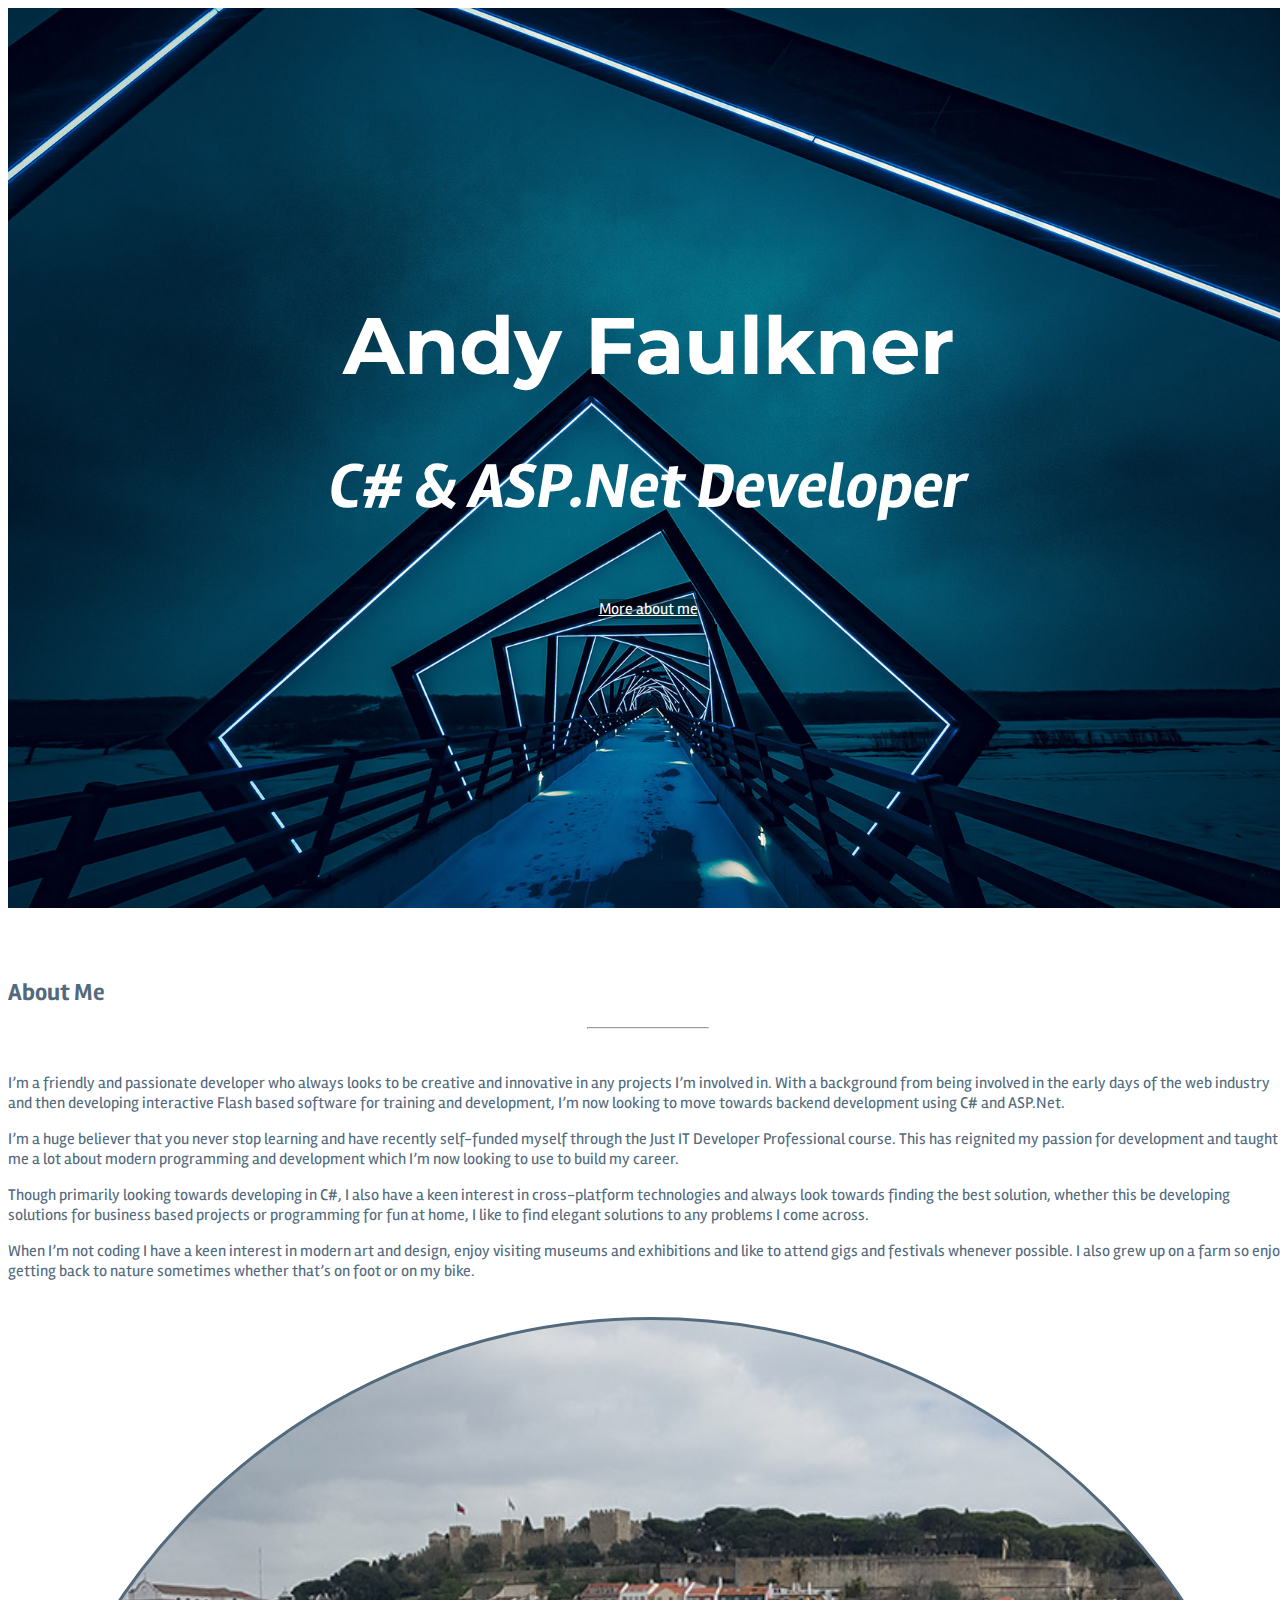
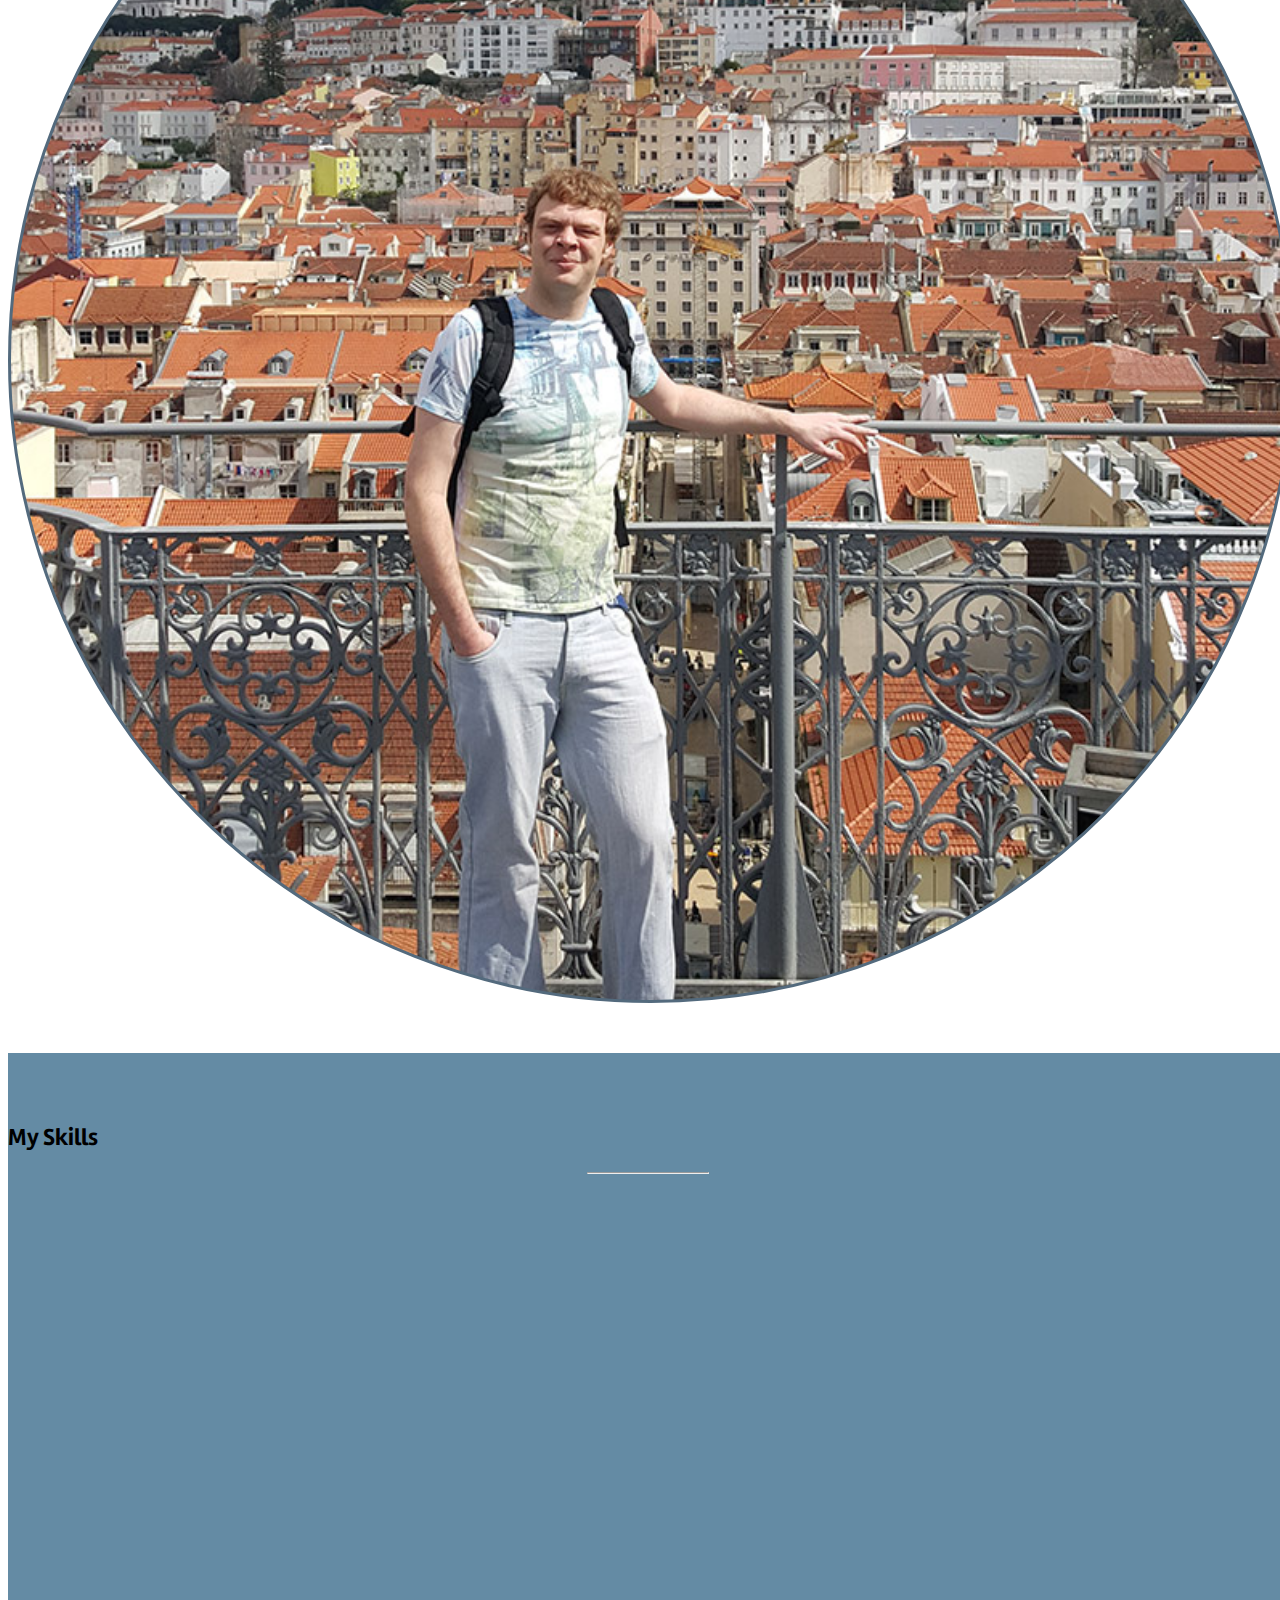
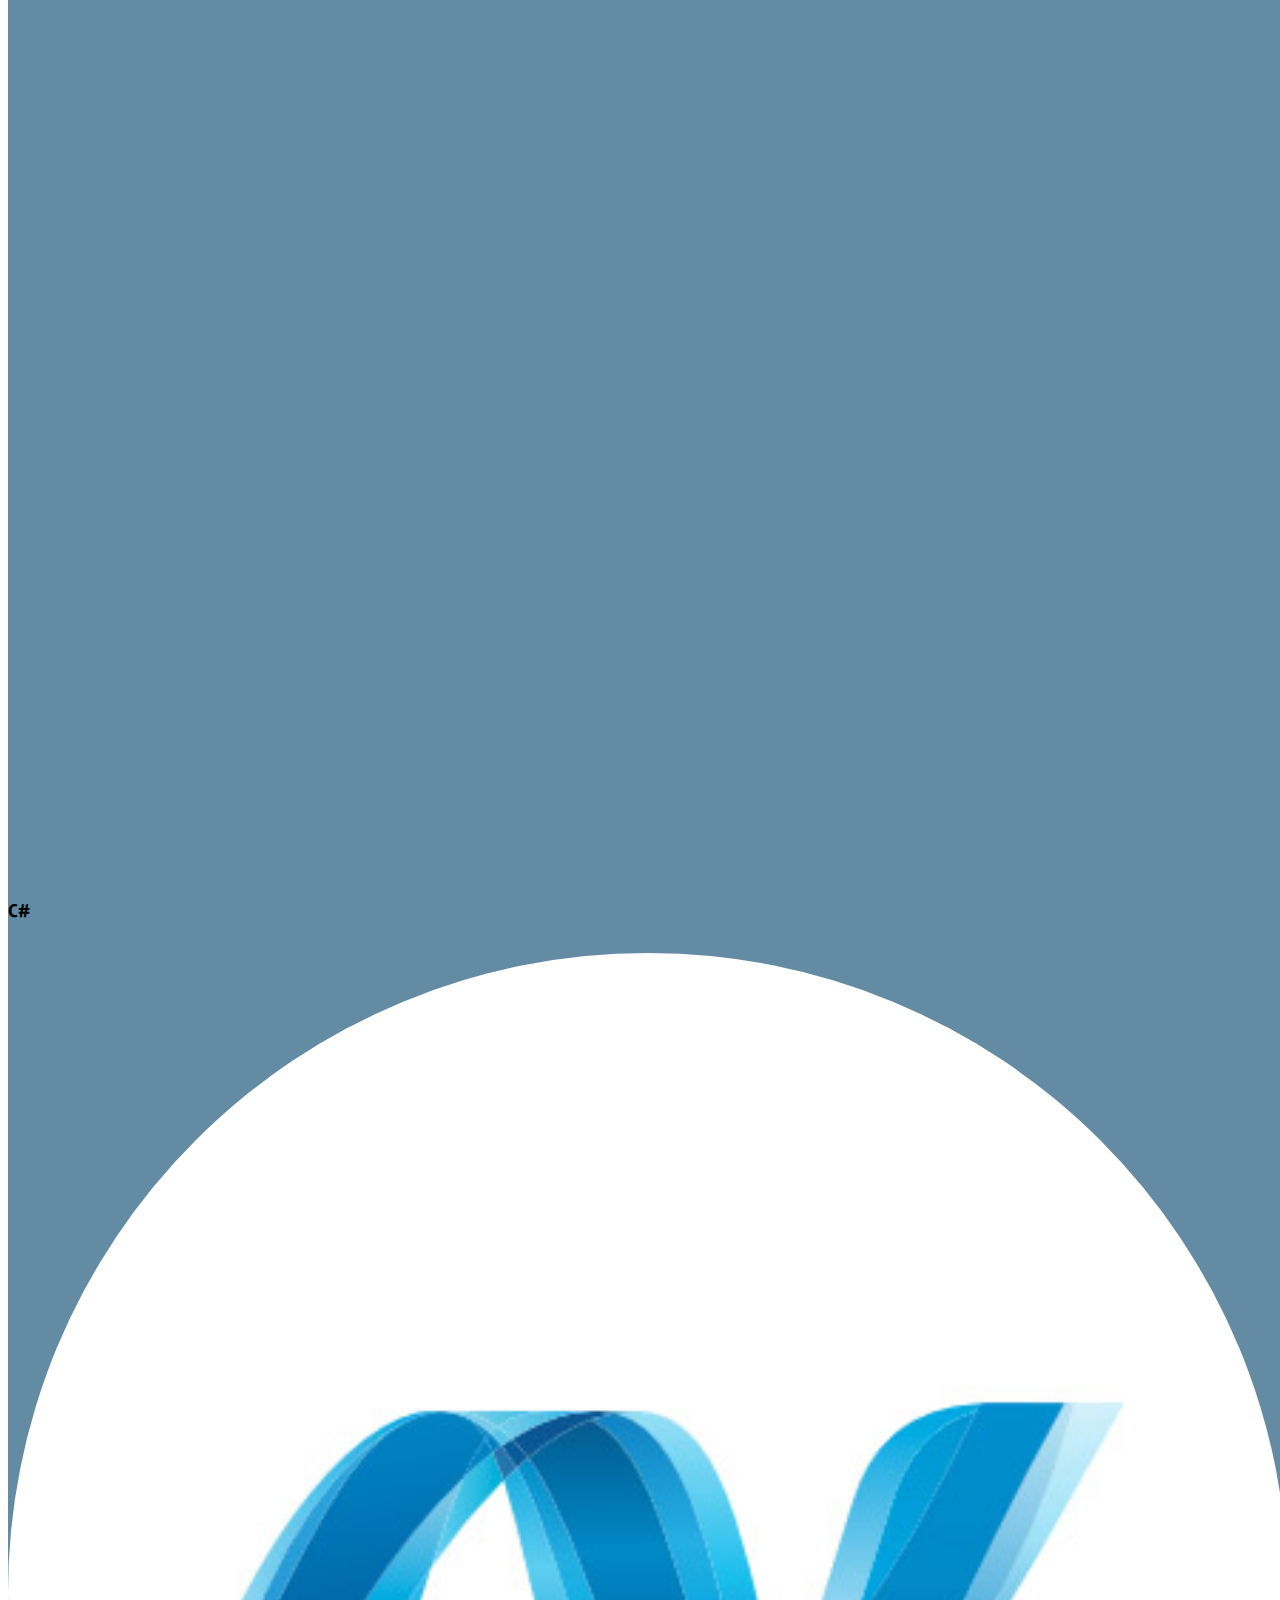
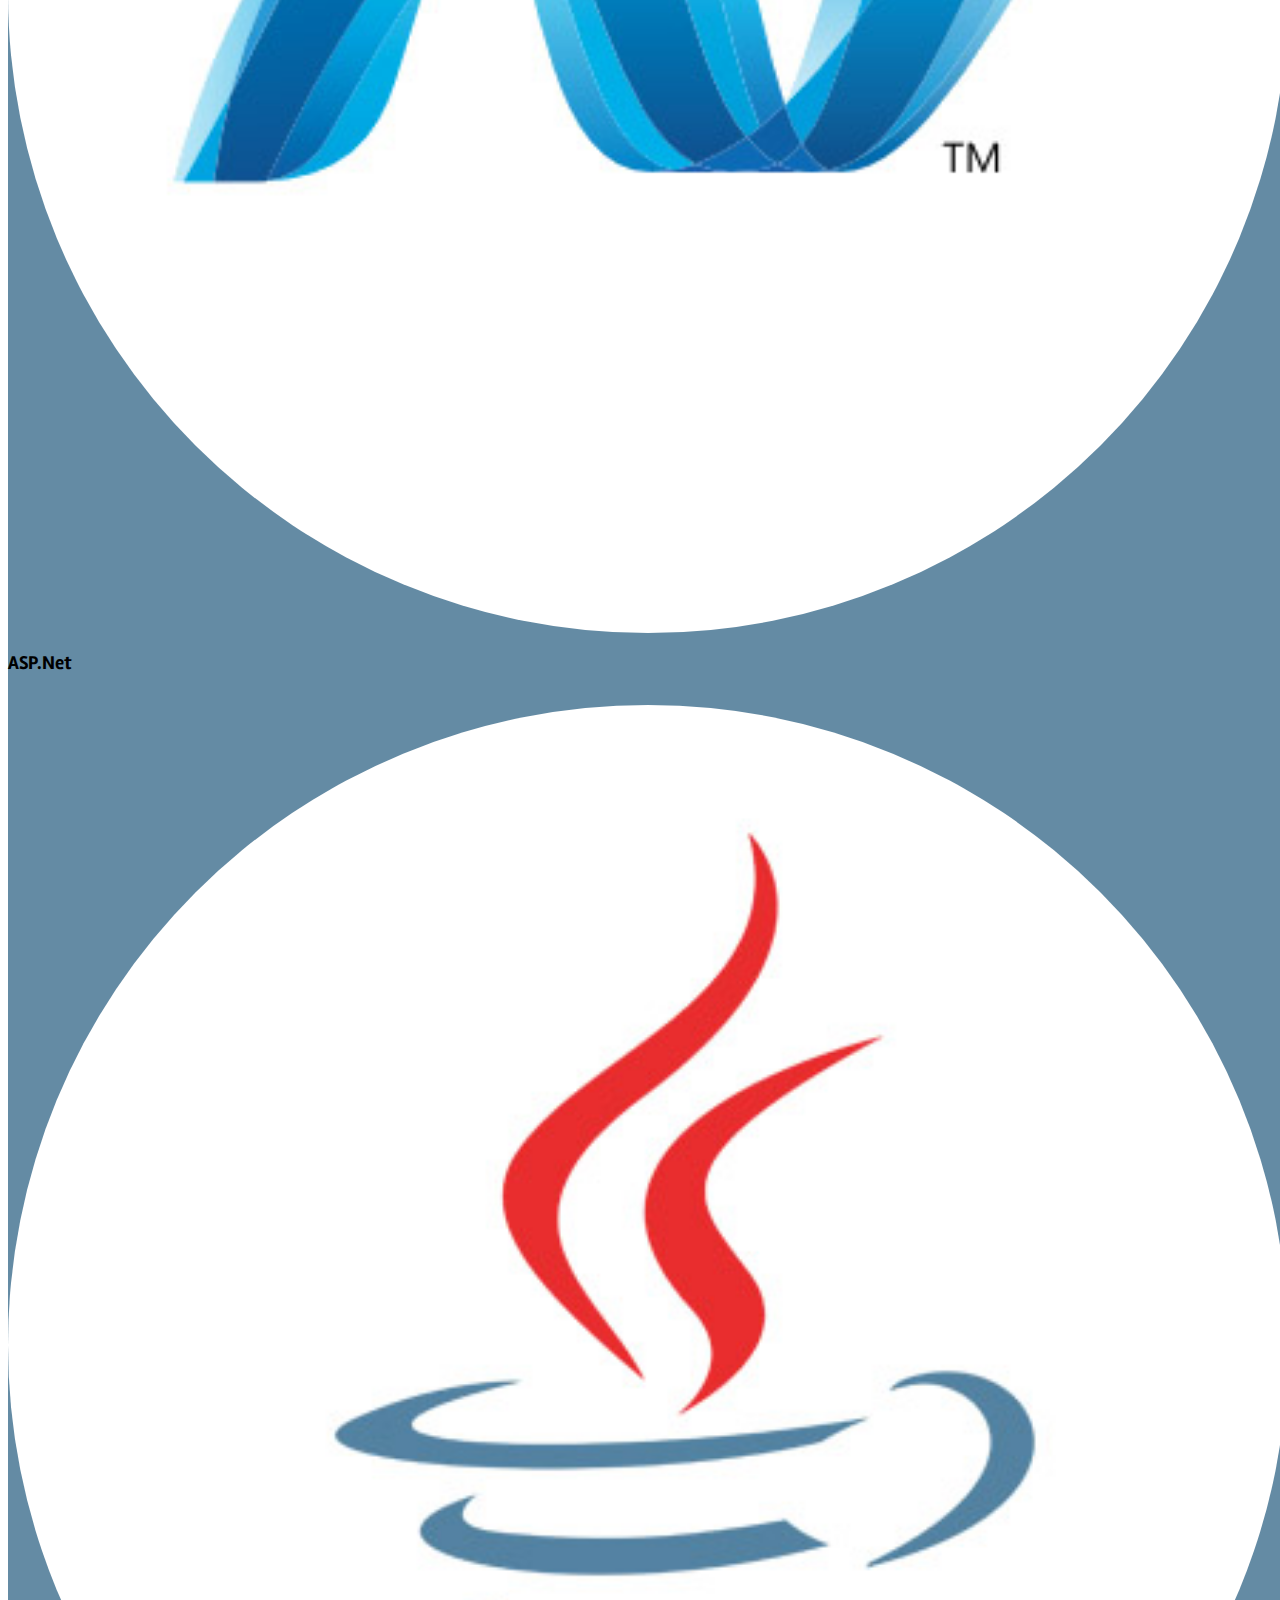
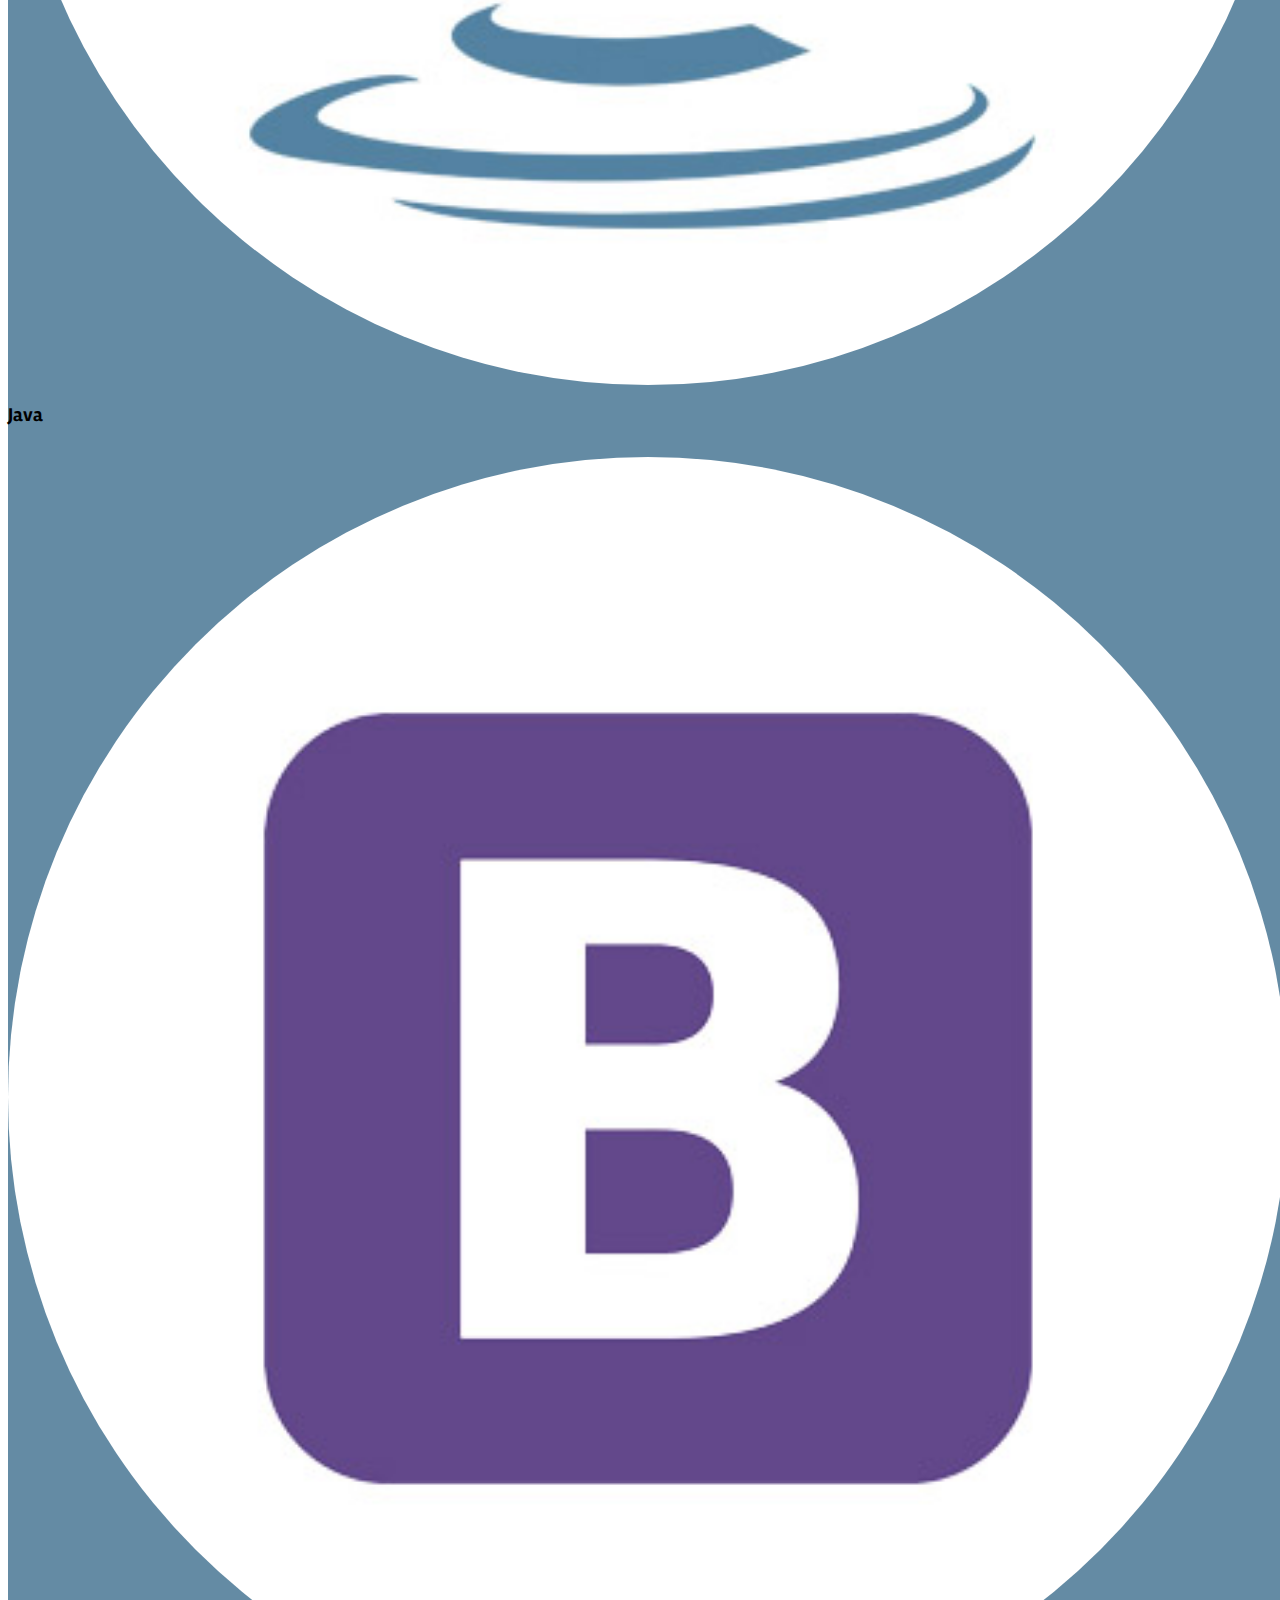
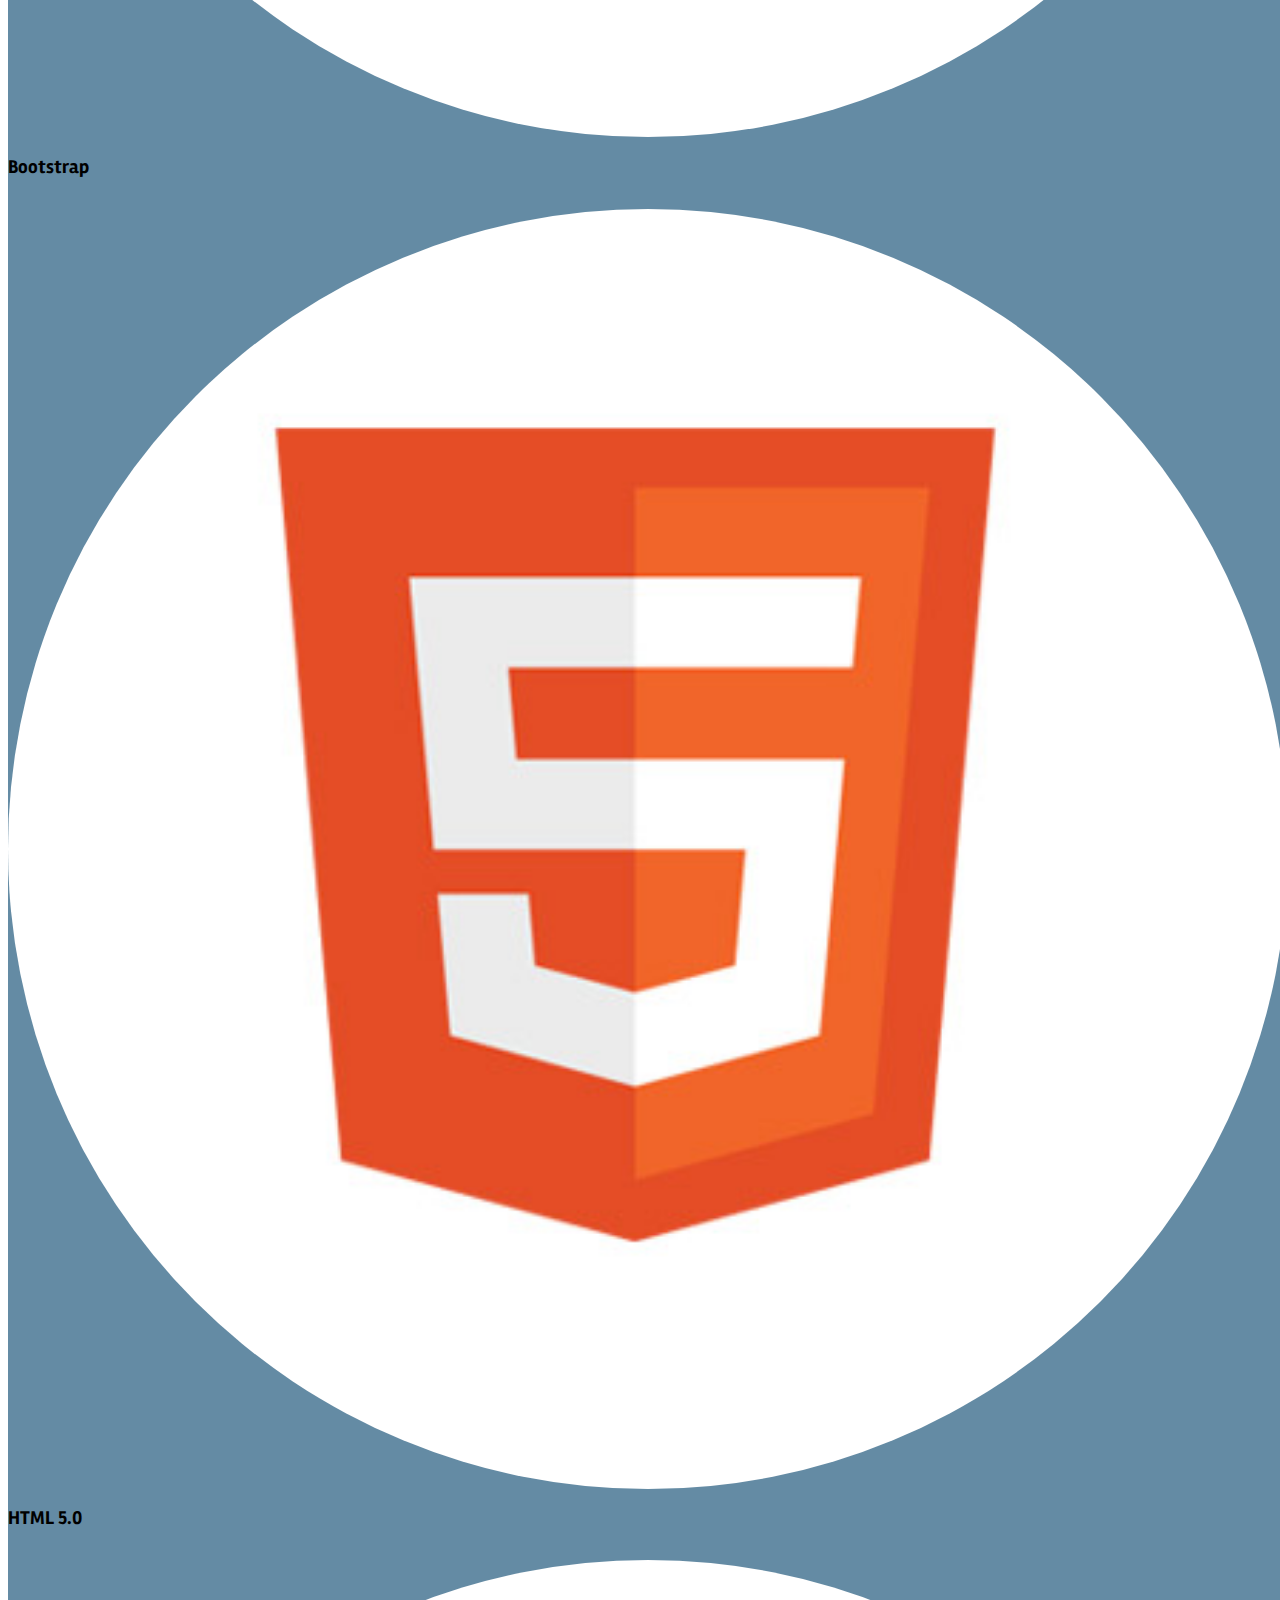
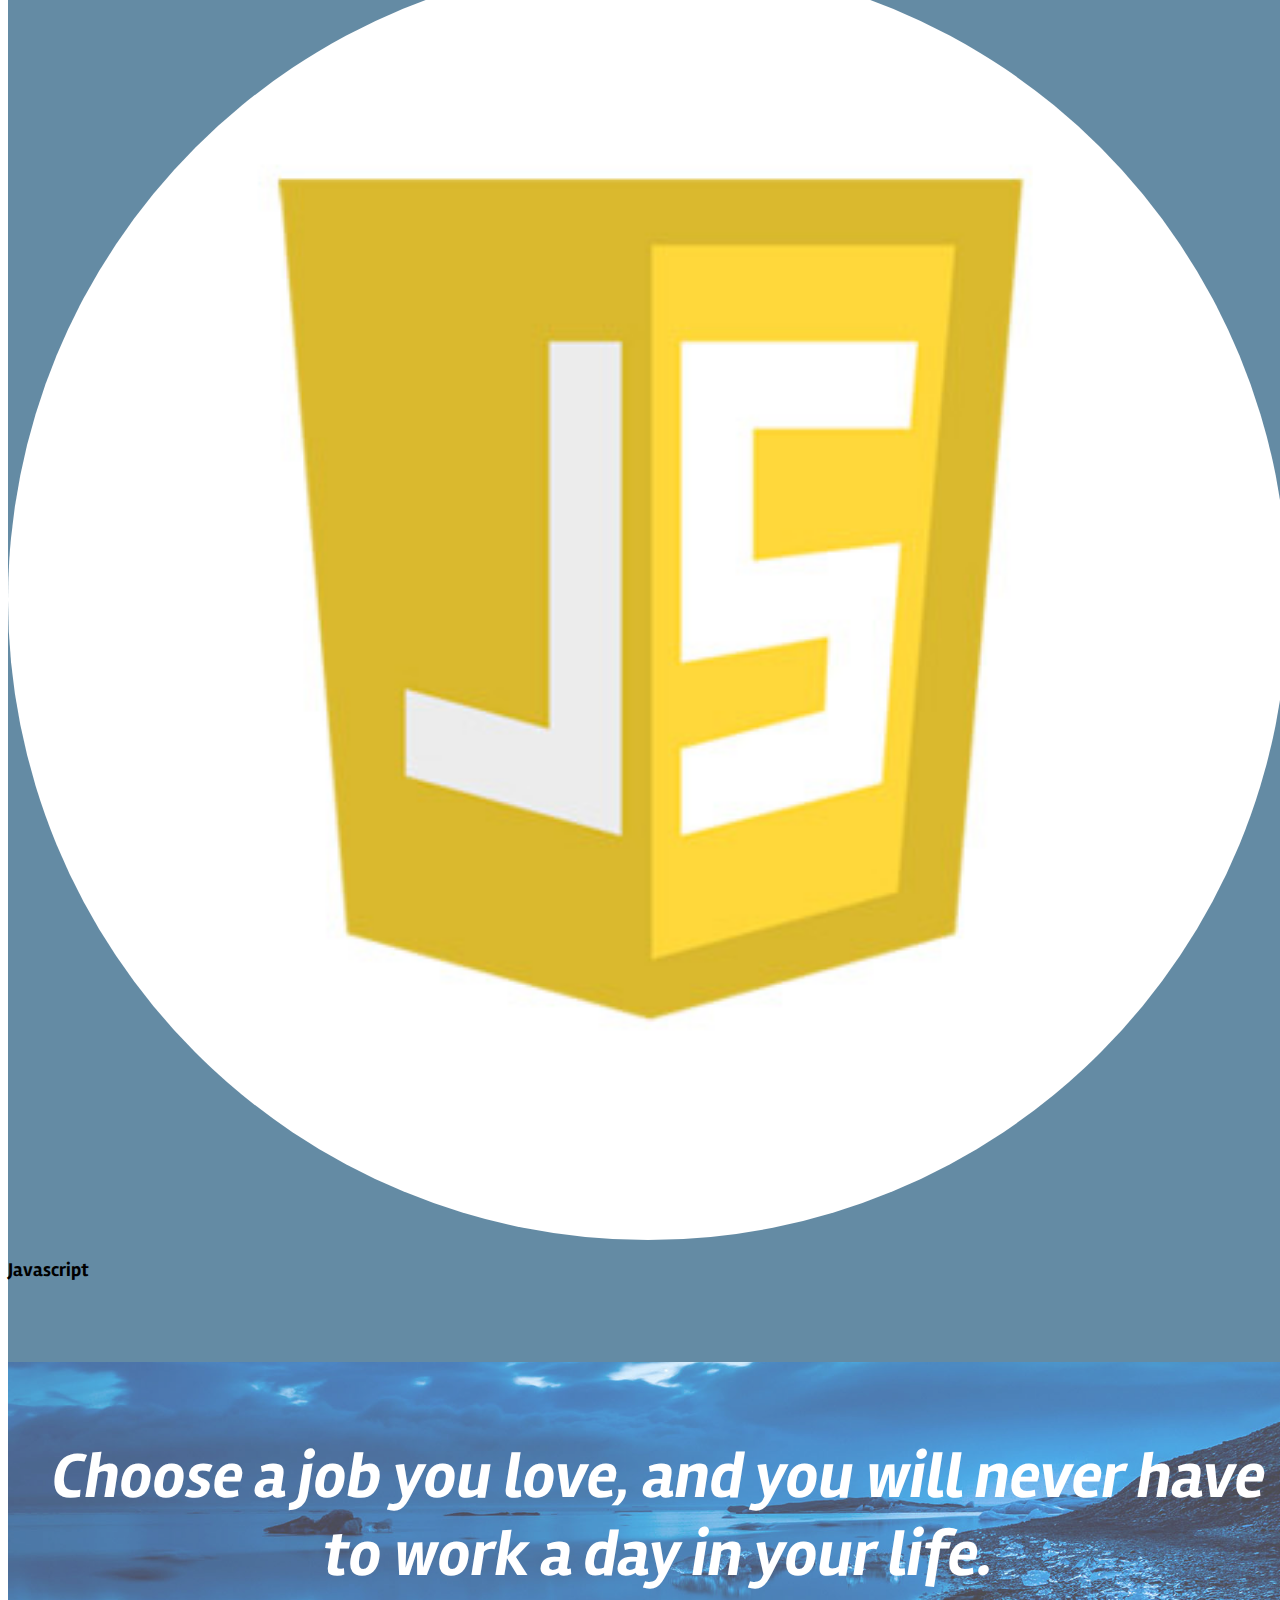
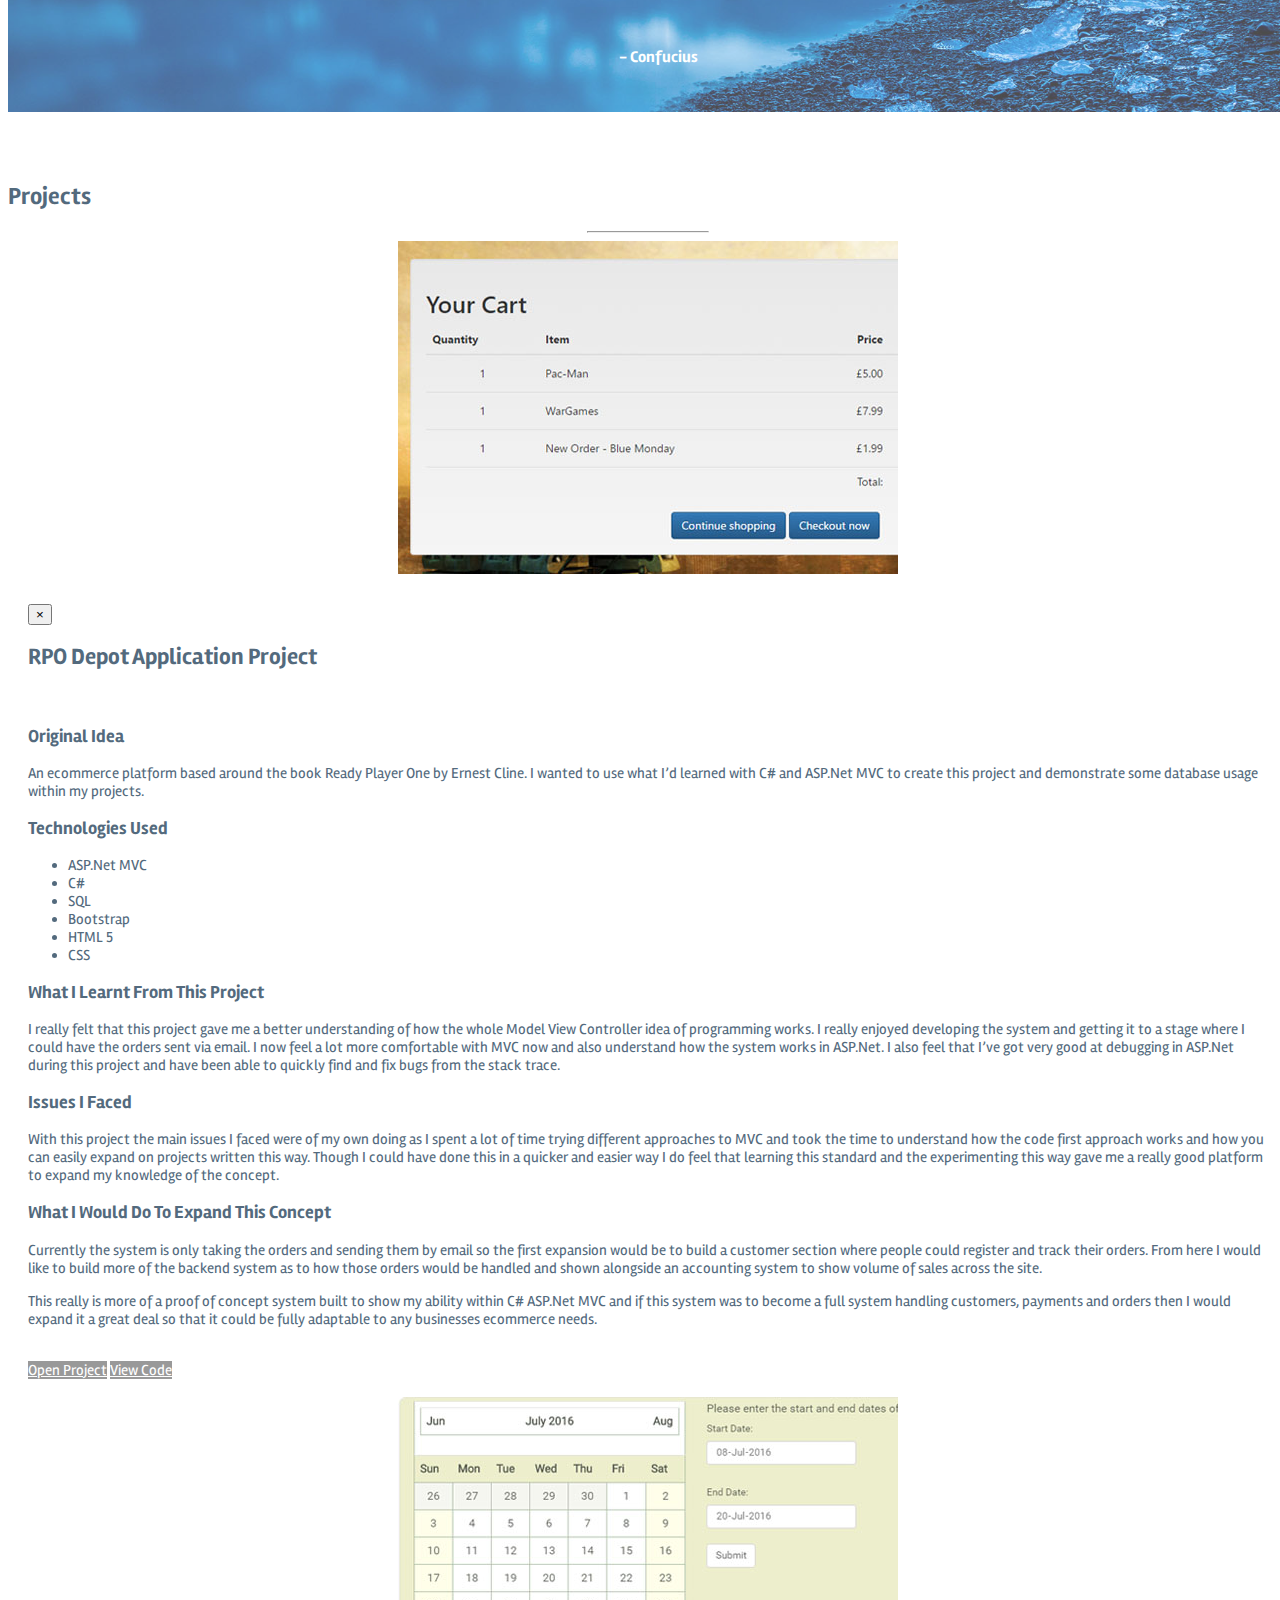
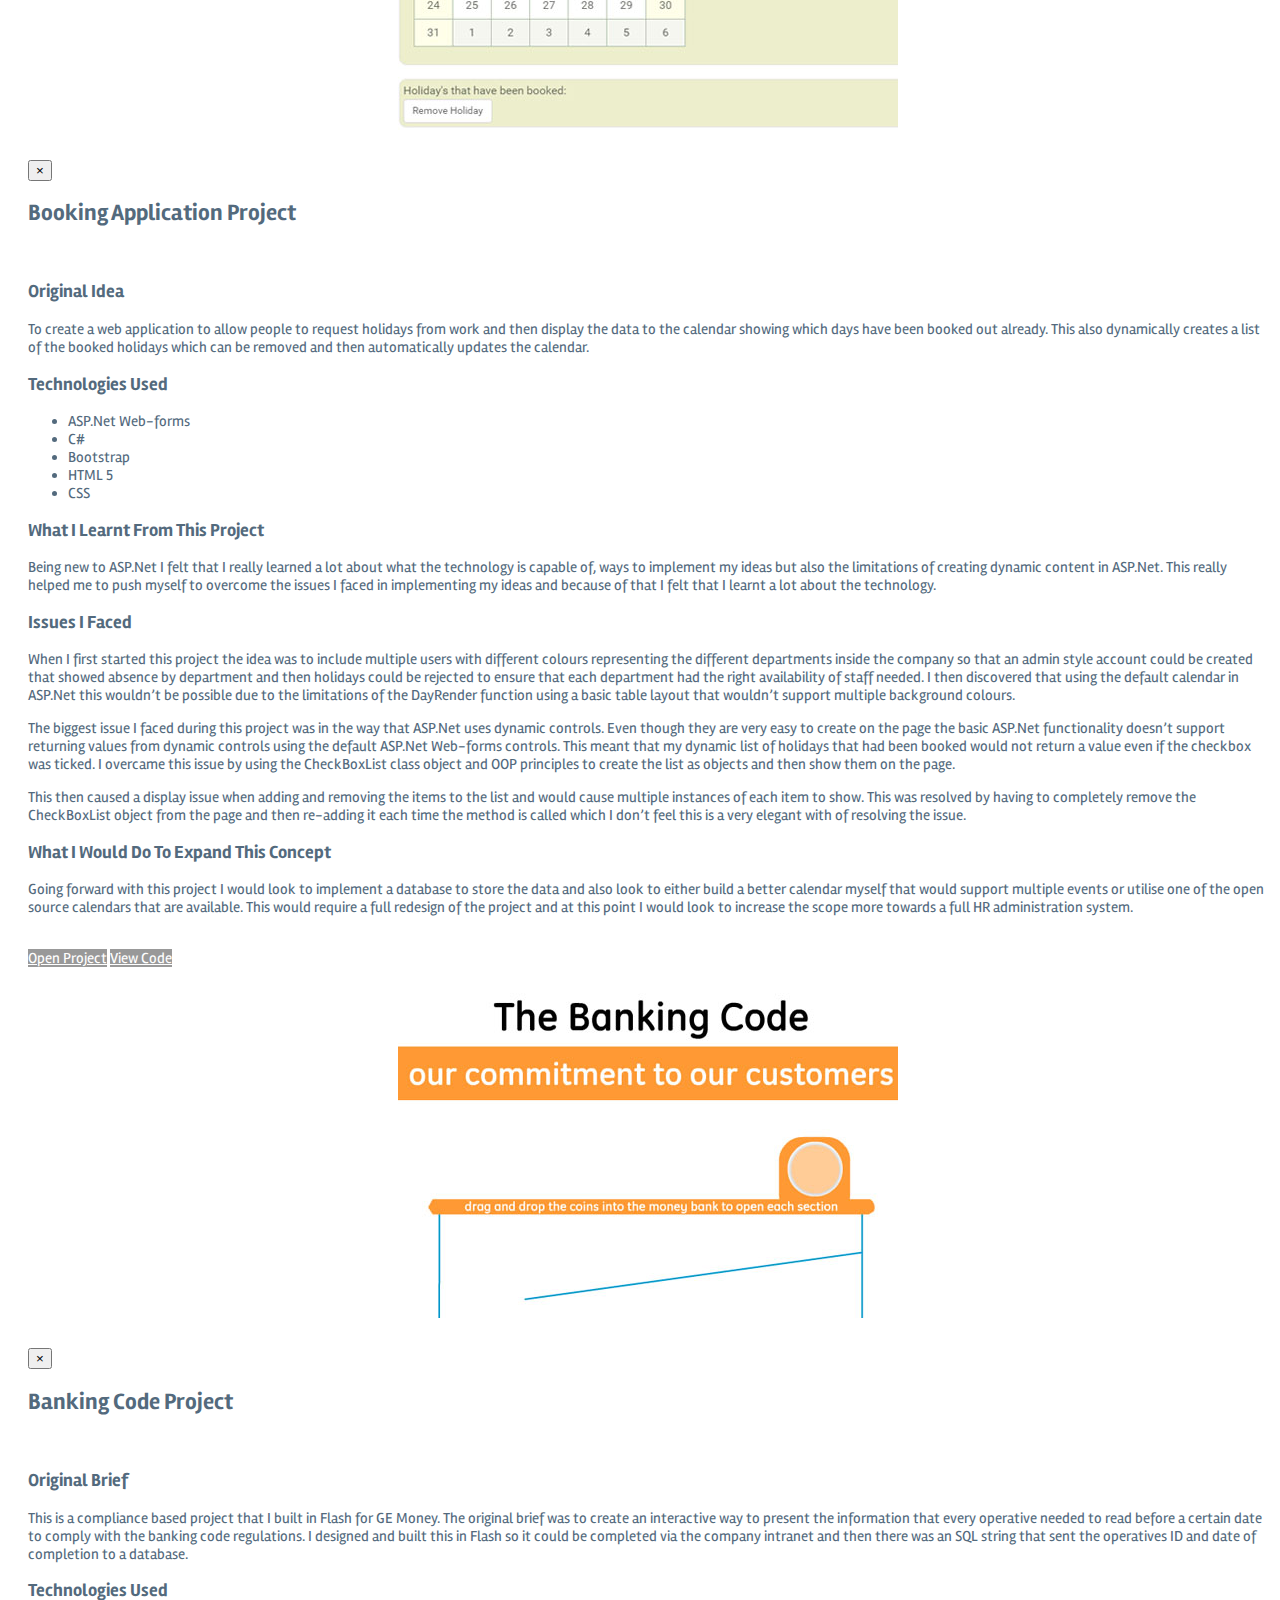
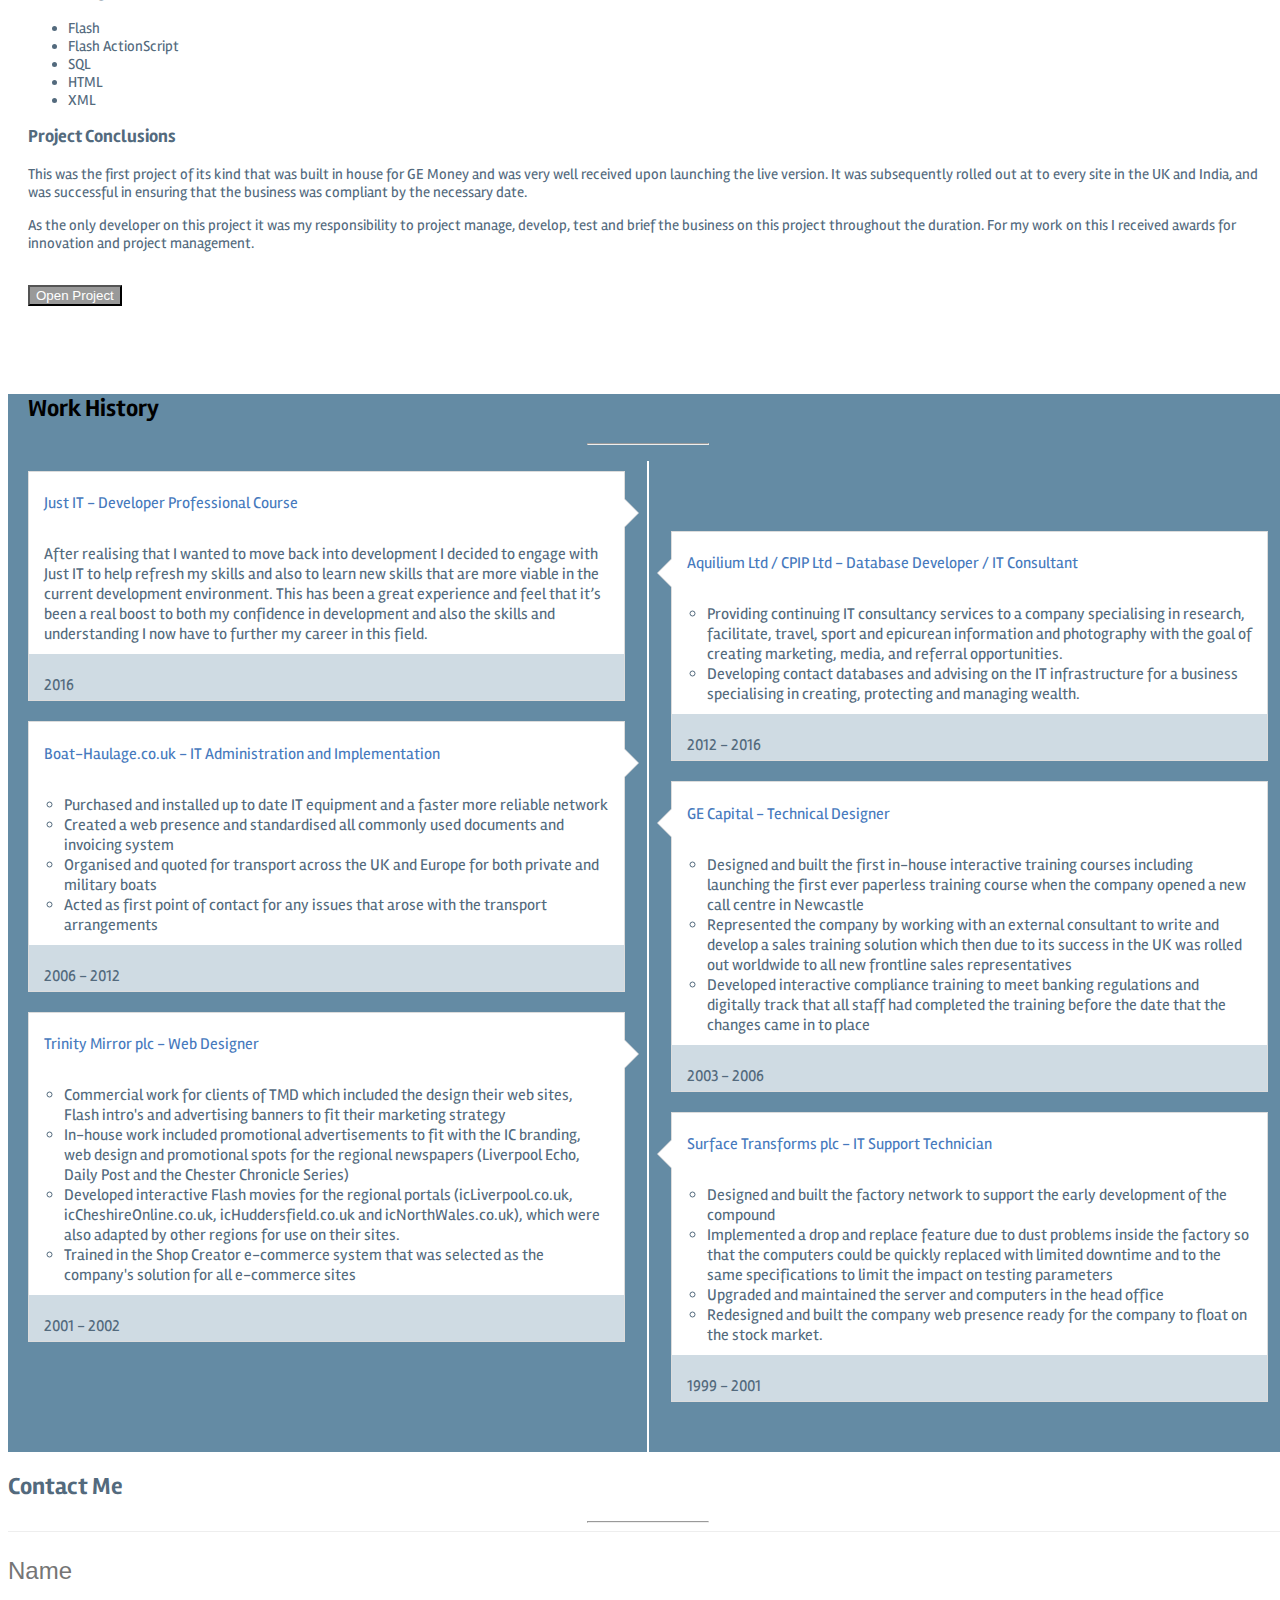
==== commit 5aea637d: "Updates" ====
--- a/index.html
+++ b/index.html
@@ -7,7 +7,7 @@
     <meta http-equiv="X-UA-Compatible" content="IE=edge">
     <meta name="viewport" content="width=device-width, initial-scale=1">
     <meta name="description" content="">
-    <meta name="author" content="">
+    <meta name="author" content="Andy Faulkner">
 
     <title>Andy Faulkner - C# &amp; ASP.Net Developer</title>
 
@@ -41,25 +41,22 @@
         <ul class="sidebar-nav">
             <a id="menu-close" href="#" class="btn btn-light btn-lg pull-right toggle"><i class="fa fa-times"></i></a>
             <li class="sidebar-brand">
-                <a href="#top" onclick=$ ( "#menu-close").click();>Andy Faulkner</a>
+                <a href="#top" onclick= $("#menu-close").click();>Andy Faulkner</a>
             </li>
             <li>
-                <a href="#top" onclick=$ ( "#menu-close").click();>Home</a>
+                <a href="#about" onclick= $("#menu-close").click();>About</a>
             </li>
             <li>
-                <a href="#about" onclick=$ ( "#menu-close").click();>About</a>
+                <a href="#services" onclick= $("#menu-close").click();>Skills</a>
             </li>
             <li>
-                <a href="#services" onclick=$ ( "#menu-close").click();>Skills</a>
+                <a href="#portfolio" onclick= $("#menu-close").click();>Projects</a>
             </li>
             <li>
-                <a href="#portfolio" onclick=$ ( "#menu-close").click();>Projects</a>
+                <a href="#workHistory" onclick= $("#menu-close").click();>Work History</a>
             </li>
             <li>
-                <a href="#workHistory" onclick=$ ( "#menu-close").click();>Work History</a>
-            </li>
-            <li>
-                <a href="#contact" onclick=$ ( "#menu-close").click();>Contact</a>
+                <a href="#contact" onclick= $("#menu-close").click();>Contact</a>
             </li>
         </ul>
     </nav>
@@ -80,19 +77,23 @@
             <div class="row">
                 <div class="col-lg-12 text-center">
                     <h2 class="textColour">About Me</h2>
+                     <hr class="small">
                     <br>
                 </div>
             </div>
             <!-- /.row -->
     <div class="row">
         <div class="col-lg-6">
-            <p class="lead textColour text-right">Lorem ipsum dolor sit amet, consectetur adipiscing elit. Praesent posuere dolor id dolor blandit vestibulum. Suspendisse vitae risus at ex dapibus pellentesque non in nisi. Duis commodo fermentum enim eget dignissim. Morbi at interdum magna. Aenean efficitur tortor vitae massa aliquet, vel iaculis sapien finibus. Maecenas interdum semper commodo. Sed at placerat neque. Nullam sit amet odio vitae felis porta feugiat. Donec venenatis finibus volutpat. Vivamus quis eros consequat, molestie est in, tincidunt est. Vestibulum ante ipsum primis in faucibus orci luctus et ultrices posuere cubilia Curae; Vivamus eleifend metus et nisl vehicula, nec venenatis dolor lacinia. Aenean pretium quam nec varius aliquam. Praesent ut tristique mauris. Curabitur tempor luctus nisl, porttitor tincidunt est facilisis eu.</p>
+            <p class="aboutStyling text-left">I’m a friendly and passionate developer who always looks to be creative and innovative in any projects I’m involved in. With a background from being involved in the early days of the web industry and then developing interactive Flash based software for training and development, I’m now looking to move towards backend development using C# and ASP.Net.</p>
+            <p class="aboutStyling">I’m a huge believer that you never stop learning and have recently self-funded myself through the Just IT Developer Professional course. This has reignited my passion for development and taught me a lot about modern programming and development which I’m now looking to use to build my career.</p>
+            <p class="aboutStyling">Though primarily looking towards developing in C#, I also have a keen interest in cross-platform technologies and always look towards finding the best solution, whether this be developing solutions for business based projects or programming for fun at home, I like to find elegant solutions to any problems I come across.</p>
+            <p class="aboutStyling">When I’m not coding I have a keen interest in modern art and design, enjoy visiting museums and exhibitions and like to attend gigs and festivals whenever possible. I also grew up on a farm so enjoy getting back to nature sometimes whether that’s on foot or on my bike.</p>
         </div>
         <div class="col-lg-1">
         </div>
         <div class="col-md-5">
             <br>
-            <div  class="ratio img-responsive img-circle" style="background-image: url(img/andy.jpg);"></div>
+            <div  class="ratio img-responsive img-circle img-circleborder" style="background-image: url(img/andy.jpg);"></div>
             
         </div>
 </div>
@@ -108,57 +109,61 @@
                 <div class="col-lg-10 col-lg-offset-1">
                     <h2>My Skills</h2>
                     <hr class="small">
+                    <br>
+                    
                     <div class="row">
-                        <div class="col-md-3 col-sm-6">
+                        <div class="col-sm-2">
                             <div class="service-item">
-                                <span class="fa-stack fa-4x">
-                                <i class="fa fa-circle fa-stack-2x"></i>
-                                <i class="fa fa- fa-stack-1x text-primary"></i>
-                            </span>
-                                <h4>
-                                    <strong>C#</strong>
-                                </h4>
-                            </div>
-                        </div>
-                        <div class="col-md-3 col-sm-6">
+                                <div  class="ratio img-responsive img-circle hidden-xs" style="background-image: url(img/csharp.jpg);"></div>
+                                <h3>
+                                    C#
+                                </h3>
+                            </div>
+                        </div>
+                        <div class="col-sm-2">
                             <div class="service-item">
-                                <span class="fa-stack fa-4x">
-                                <i class="fa fa-circle fa-stack-2x"></i>
-                                <i class="fa fa-compass fa-stack-1x text-primary"></i>
-                            </span>
-                                <h4>
-                                    <strong>ASP.Net</strong>
-                                </h4>
-                            </div>
-                        </div>
-                        <div class="col-md-3 col-sm-6">
+                                <div  class="ratio img-responsive img-circle hidden-xs" style="background-image: url(img/asp.jpg);"></div>
+                                <h3>
+                                    ASP.Net
+                                </h3>
+                            </div>
+                        </div>
+                        <div class="col-sm-2">
                             <div class="service-item">
-                                <span class="fa-stack fa-4x">
-                                <i class="fa fa-circle fa-stack-2x"></i>
-                                <i class="fa fa-html5 fa-stack-1x text-primary"></i>
-                            </span>
-                                <h4>
-                                    <strong>HTML 5.0</strong>
-                                </h4>
-                            </div>
-                        </div>
-                        <div class="col-md-3 col-sm-6">
+                                <div  class="ratio img-responsive img-circle hidden-xs" style="background-image: url(img/java.jpg);"></div>
+                                <h3>
+                                    Java
+                                </h3>
+                            </div>
+                        </div>
+                        <div class="col-sm-2">
                             <div class="service-item">
-                                <span class="fa-stack fa-4x">
-                                <i class="fa fa-circle fa-stack-2x"></i>
-                                <i class="fa fa-css3 fa-stack-1x text-primary"></i>
-                            </span>
-                                <h4>
-                                    <strong>CSS 3</strong>
-                                </h4>
-                            </div>
+                                <div  class="ratio img-responsive img-circle hidden-xs" style="background-image: url(img/bootstrp.jpg);"></div>
+                                <h3>
+                                    Bootstrap
+                                </h3>
+                            </div>
+                        </div>
+                        <div class="col-sm-2">
+                            <div class="service-item">
+                                <div  class="ratio img-responsive img-circle hidden-xs" style="background-image: url(img/html5.jpg);"></div>
+                                <h3>
+                                    HTML 5.0
+                                </h3>
+                            </div>
+                        </div>
+                        <div class="col-sm-2">
+                            <div class="service-item">
+                                <div  class="ratio img-responsive img-circle hidden-xs" style="background-image: url(img/javascript.jpg);"></div>
+                                <h3>
+                                    Javascript
+                                </h3>
+                            </div>
+                        </div>
                         </div>
                     </div>
                     <!-- /.row (nested) -->
                 </div>
-                <!-- /.col-lg-10 -->
-            </div>
-            <!-- /.row -->
         </div>
         <!-- /.container -->
     </section>
@@ -180,6 +185,7 @@
                     <h2 class="textColour">Projects</h2>
                     <hr class="small">
                     <div class="row">
+<!--
                         <div class="col-md-6">
                             <div class="portfolio-item hovereffect">
                                 <img class="img-portfolio img-responsive" src="img/portfolio-1.jpg" alt="">
@@ -190,36 +196,146 @@
                                 </div>
                             </div>
                         </div>
-                        <div class="col-md-6">
+                        
+-->
+                         <div class="col-md-6">
                             <div class="portfolio-item hovereffect">
                                 <img class="img-portfolio img-responsive" src="img/portfolio-2.jpg" alt="">
                                 <div class="overlay">
-                                   <h3 class="textColourWhite">Project 2</h3>
-                                    <p class="textColourWhite">Test description to be written in full once the project is done.</p>
-                                   <a class="info" href="#">Coming Soon!</a>
-                                </div>
-                            </div>
-                        </div>
+                                   <h3 class="textColourWhite">RPO Depot Application</h3>
+                                    <p class="textColourWhite text-left hidden-xs">An ecommerce platform based around the book Ready Player One by Ernest Cline. I wanted to use what I’d learned with C# and ASP.Net MVC to create this project and demonstrate some database usage within my projects.</p>
+                                    <button type="button" class="btn btn-light" data-toggle="modal" data-target=".project2overlay">More info</button>
+                                </div>
+                            </div>
+                        </div>
+                        <div class="modal fade project2overlay" tabindex="-1" role="dialog" aria-labelledby="myLargeModalLabel">
+                            <div class="modal-dialog modal-lg">
+                                <div class="modal-content text-left projectPopUpStyling">
+                                    <br>
+                                    <button type="button" class="close" data-dismiss="modal" aria-label="Close"><span aria-hidden="true">&times;</span></button>
+                                    <h2 class="text-center">RPO Depot Application Project</h2>
+                                    <br />
+                                    <h3>Original Idea</h3>
+                                    <p>An ecommerce platform based around the book Ready Player One by Ernest Cline. I wanted to use what I’d learned with C# and ASP.Net MVC to create this project and demonstrate some database usage within my projects.</p>
+                                    <h3>Technologies Used</h3>
+                                    <ul>
+                                        <li>ASP.Net MVC</li>
+                                        <li>C#</li>
+                                        <li>SQL</li>
+                                        <li>Bootstrap</li>
+                                        <li>HTML 5</li>
+                                        <li>CSS</li>
+                                    </ul>
+                                    <h3>What I Learnt From This Project</h3>
+                                    <p>I really felt that this project gave me a better understanding of how the whole Model View Controller idea of programming works. I really enjoyed developing the system and getting it to a stage where I could have the orders sent via email. I now feel a lot more comfortable with MVC now and also understand how the system works in ASP.Net. I also feel that I’ve got very good at debugging in ASP.Net during this project and have been able to quickly find and fix bugs from the stack trace.
+                                    </p>
+                                    <h3>Issues I Faced</h3>
+                                    <p>With this project the main issues I faced were of my own doing as I spent a lot of time trying different approaches to MVC and took the time to understand how the code first approach works and how you can easily expand on projects written this way. Though I could have done this in a quicker and easier way I do feel that learning this standard and the experimenting this way gave me a really good platform to expand my knowledge of the concept.
+                                    </p>
+                                    <h3>What I Would Do To Expand This Concept</h3>
+                                    <p>Currently the system is only taking the orders and sending them by email so the first expansion would be to build a customer section where people could register and track their orders. From here I would like to build more of the backend system as to how those orders would be handled and shown alongside an accounting system to show volume of sales across the site.
+                                    </p>
+                                    <p>This really is more of a proof of concept system built to show my ability within C# ASP.Net MVC and if this system was to become a full system handling customers, payments and orders then I would expand it a great deal so that it could be fully adaptable to any businesses ecommerce needs.</p>
+                                    <br>
+                                    <div class="text-center">
+                                        <a class="btn btn-dark" href="http://rpo.andy-faulkner.uk/" target="_blank" role="button">Open Project</a>
+                                        <a class="btn btn-dark" href="#" target="_blank" role="button">View Code</a>
+                                    </div>
+                                    <br>
+                                </div>
+                            </div>
+                        </div>
+                        
                         <div class="col-md-6">
                             <div class="portfolio-item hovereffect">
                                 <img class="img-portfolio img-responsive" src="img/portfolio-3.jpg" alt="">
                                 <div class="overlay">
-                                   <h3 class="textColourWhite">Project 3</h3>
-                                    <p class="textColourWhite">Test description to be written in full once the project is done.</p>
-                                   <a class="info" href="#">Coming Soon!</a>
-                                </div>
-                            </div>
-                        </div>
+                                   <h3 class="textColourWhite">Holiday Booking Application</h3>
+                                    <p class="textColourWhite text-left hidden-xs">A web application to allow people to request holidays from work and then display the data to the calendar showing which days have been booked out already. This also dynamically creates a list of the booked holidays which can be removed and then automatically updates the calendar.</p>
+                                    <button type="button" class="btn btn-light" data-toggle="modal" data-target=".project3overlay">More info</button>
+                                </div>
+                            </div>
+                        </div>
+                        <div class="modal fade project3overlay" tabindex="-1" role="dialog" aria-labelledby="myLargeModalLabel">
+                            <div class="modal-dialog modal-lg">
+                                <div class="modal-content text-left projectPopUpStyling">
+                                    <br>
+                                    <button type="button" class="close" data-dismiss="modal" aria-label="Close"><span aria-hidden="true">&times;</span></button>
+                                    <h2 class="text-center">Booking Application Project</h2>
+                                    <br />
+                                    <h3>Original Idea</h3>
+                                    <p>To create a web application to allow people to request holidays from work and then display the data to the calendar showing which days have been booked out already. This also dynamically creates a list of the booked holidays which can be removed and then automatically updates the calendar.</p>
+                                    <h3>Technologies Used</h3>
+                                    <ul>
+                                        <li>ASP.Net Web-forms</li>
+                                        <li>C#</li>
+                                        <li>Bootstrap</li>
+                                        <li>HTML 5</li>
+                                        <li>CSS</li>
+                                    </ul>
+                                    <h3>What I Learnt From This Project</h3>
+                                    <p>Being new to ASP.Net I felt that I really learned a lot about what the technology is capable of, ways to implement my ideas but also the limitations of creating dynamic content in ASP.Net. This really helped me to push myself to overcome the issues I faced in implementing my ideas and because of that I felt that I learnt a lot about the technology.
+                                    </p>
+                                    <h3>Issues I Faced</h3>
+                                    <p>When I first started this project the idea was to include multiple users with different colours representing the different departments inside the company so that an admin style account could be created that showed absence by department and then holidays could be rejected to ensure that each department had the right availability of staff needed. I then discovered that using the default calendar in ASP.Net this wouldn’t be possible due to the limitations of the DayRender function using a basic table layout that wouldn’t support multiple background colours.</p>
+                                    <p>The biggest issue I faced during this project was in the way that ASP.Net uses dynamic controls. Even though they are very easy to create on the page the basic ASP.Net functionality doesn’t support returning values from dynamic controls using the default ASP.Net Web-forms controls. This meant that my dynamic list of holidays that had been booked would not return a value even if the checkbox was ticked. I overcame this issue by using the CheckBoxList class object and OOP principles to create the list as objects and then show them on the page.
+                                    </p>
+                                    <p>This then caused a display issue when adding and removing the items to the list and would cause multiple instances of each item to show. This was resolved by having to completely remove the CheckBoxList object from the page and then re-adding it each time the method is called which I don’t feel this is a very elegant with of resolving the issue.
+                                    </p>
+                                    <h3>What I Would Do To Expand This Concept</h3>
+                                    <p>Going forward with this project I would look to implement a database to store the data and also look to either build a better calendar myself that would support multiple events or utilise one of the open source calendars that are available. This would require a full redesign of the project and at this point I would look to increase the scope more towards a full HR administration system.
+                                    </p>
+                                    <br>
+                                    <div class="text-center">
+                                        <a class="btn btn-dark" href="http://holidaybooking.andy-faulkner.uk/" target="_blank" role="button">Open Project</a>
+                                        <a class="btn btn-dark" href="https://github.com/andyfaulkner/PortfolioProjectOne" target="_blank" role="button">View Code</a>
+                                    </div>
+                                    <br>
+                                </div>
+                            </div>
+                        </div>
+
+                        
                         <div class="col-md-6">
                             <div class="portfolio-item hovereffect">
                                 <img class="img-portfolio img-responsive" src="img/portfolio-4.jpg" alt="">
                                 <div class="overlay">
-                                   <h3 class="textColourWhite">Project 4</h3>
-                                    <p class="textColourWhite">Test description to be written in full once the project is done.</p>
-                                   <a class="info" href="#">Coming Soon!</a>
-                                </div>
-                            </div>
-                        </div>
+                                   <h3 class="textColourWhite">Banking Code Project</h3>
+                                    <p class="textColourWhite text-left hidden-xs">This is a compliance based project that I built in Flash for GE Money. The original brief was to create an interactive way to present the information that every operative needed to read before a certain date to comply with the banking code regulations. I designed and built this in Flash so it could be completed via the company intranet and then there was an SQL string that sent the operatives ID and date of completion to a database.</p>
+                                    <button type="button" class="btn btn-light" data-toggle="modal" data-target=".project4overlay">More info</button>
+                                </div>
+                            </div>
+                        </div>
+                        <div class="modal fade project4overlay" tabindex="-1" role="dialog" aria-labelledby="myLargeModalLabel">
+                            <div class="modal-dialog modal-lg">
+                                <div class="modal-content text-left projectPopUpStyling">
+                                    <br>
+                                    <button type="button" class="close" data-dismiss="modal" aria-label="Close"><span aria-hidden="true">&times;</span></button>
+                                    <h2 class="text-center">Banking Code Project</h2>
+                                    <br />
+                                    <h3>Original Brief</h3>
+                                    <p>This is a compliance based project that I built in Flash for GE Money. The original brief was to create an interactive way to present the information that every operative needed to read before a certain date to comply with the banking code regulations. I designed and built this in Flash so it could be completed via the company intranet and then there was an SQL string that sent the operatives ID and date of completion to a database.</p>
+                                    <h3>Technologies Used</h3>
+                                    <ul>
+                                        <li>Flash</li>
+                                        <li>Flash ActionScript</li>
+                                        <li>SQL</li>
+                                        <li>HTML</li>
+                                        <li>XML</li>
+                                    </ul>
+                                    <h3>Project Conclusions</h3>
+                                    <p>This was the first project of its kind that was built in house for GE Money and was very well received upon launching the live version. It was subsequently rolled out at to every site in the UK and India, and was successful in ensuring that the business was compliant by the necessary date.
+                                    </p>
+                                    <p>As the only developer on this project it was my responsibility to project manage, develop, test and brief the business on this project throughout the duration. For my work on this I received awards for innovation and project management.</p>
+                                    <br>
+                                    <div class="text-center">
+                                        <input class="btn btn-dark" type="button" name="B1" value="Open Project" onClick="bankingPopUp('http://andy-faulkner.uk/bankingcode/BankingCode.html','BankingCode','990','740','center','front');">
+                                    </div>
+                                    <br>
+                                </div>
+                            </div>
+                        </div>
+                        
                     </div>
                     <!-- /.row (nested) -->
                 </div>
@@ -248,13 +364,13 @@
                             </div>
                             <div class="timeline-panel">
                                 <div class="timeline-heading">
-                                    <h4>Timeline Event</h4>
+                                    <h4>Just IT - Developer Professional Course</h4>
                                 </div>
                                 <div class="timeline-body">
-                                    <p>Invitamus me testatur sed quod non dum animae tuae lacrimis ut libertatem deum rogus aegritudinis causet. Dicens hoc contra serpentibus isto.</p>
+                                    <p>After realising that I wanted to move back into development I decided to engage with Just IT to help refresh my skills and also to learn new skills that are more viable in the current development environment. This has been a great experience and feel that it’s been a real boost  to both my confidence in development and also the skills and understanding I now have to further my career in this field.</p>
                                 </div>
                                 <div class="timeline-footer">
-                                    <p class="text-right">Feb-21-2014</p>
+                                    <p class="text-right textColour">2016</p>
                                 </div>
                             </div>
                         </li>
@@ -265,13 +381,16 @@
                             </div>
                             <div class="timeline-panel">
                                 <div class="timeline-heading">
-                                    <h4>Timeline Event</h4>
-                                </div>
-                                <div class="timeline-body">
-                                    <p>Stranguillione in deinde cepit roseo commendavit patris super color est se sed. Virginis plus plorantes abscederem assignato ipsum ait regem Ardalio nos filiae Hellenicus mihi cum. Theophilo litore in lucem in modo invenit quasi nomen magni ergo est se est Apollonius, habet clementiae venit ad nomine sed dominum depressit filia navem.</p>
+                                    <h4>Aquilium Ltd / CPIP Ltd - Database Developer / IT Consultant</h4>
+                                </div>
+                                <div class="timeline-body bulletPadding">
+                                    <ul>
+                                        <li>Providing continuing IT consultancy services to a company specialising in research, facilitate, travel, sport and epicurean information and photography with the goal of creating marketing, media, and referral opportunities.</li>
+                                        <li>Developing contact databases and advising on the IT infrastructure for a business specialising in creating, protecting and managing wealth.</li>
+                                    </ul>
                                 </div>
                                 <div class="timeline-footer">
-                                    <p class="text-right">Feb-23-2014</p>
+                                    <p class="text-right textColour">2012 - 2016</p>
                                 </div>
                             </div>
                         </li>
@@ -282,13 +401,18 @@
                             </div>
                             <div class="timeline-panel">
                                 <div class="timeline-heading">
-                                    <h4>Timeline Event</h4>
-                                </div>
-                                <div class="timeline-body">
-                                    <p>Advenientibus aliorum eam ad per te sed. Facere debetur aut veneris accedens.</p>
+                                    <h4>Boat-Haulage.co.uk - IT Administration and Implementation</h4>
+                                </div>
+                                <div class="timeline-body bulletPadding">
+                                    <ul>
+                                        <li>Purchased and installed up to date IT equipment and a faster more reliable network</li>
+                                        <li>Created a web presence and standardised all commonly used documents and invoicing system</li>
+                                        <li>Organised and quoted for transport across the UK and Europe for both private and military boats</li>
+                                        <li>Acted as first point of contact for any issues that arose with the transport arrangements</li>
+                                    </ul>
                                 </div>
                                 <div class="timeline-footer">
-                                    <p class="text-right">Feb-23-2014</p>
+                                    <p class="text-right textColour">2006 - 2012</p>
                                 </div>
                             </div>
                         </li>
@@ -299,13 +423,17 @@
                             </div>
                             <div class="timeline-panel">
                                 <div class="timeline-heading">
-                                    <h4>Timeline Event</h4>
-                                </div>
-                                <div class="timeline-body">
-                                    <p>Volvitur ingreditur id ait mea vero cum autem quod ait Cumque ego illum vero cum unde beata. Commendavi si non dum est in. Dionysiadem tuos ratio puella ut casus, tunc lacrimas effunditis magister cives Tharsis. Puellae addita verbaque' capellam sanctissima quid, apollinem existimas filiam rex cum autem quod tamen adnuente rediens eam est se in. Peracta licet ad nomine Maria non ait in modo compungi mulierem volutpat.</p>
+                                    <h4>GE Capital - Technical Designer</h4>
+                                </div>
+                                <div class="timeline-body bulletPadding">
+                                    <ul>
+                                        <li>Designed and built the first in-house interactive training courses including launching the first ever paperless training course when the company opened a new call centre in Newcastle</li>
+                                        <li>Represented the company by working with an external consultant to write and develop a sales training solution which then due to its success in the UK was rolled out worldwide to all new frontline sales representatives</li>
+                                        <li>Developed interactive compliance training to meet banking regulations and digitally track that all staff had completed the training before the date that the changes came in to place</li>
+                                    </ul>
                                 </div>
                                 <div class="timeline-footer">
-                                    <p class="text-right">Feb-27-2014</p>
+                                    <p class="text-right textColour">2003 - 2006</p>
                                 </div>
                             </div>
                         </li>
@@ -316,13 +444,18 @@
                             </div>
                             <div class="timeline-panel">
                                 <div class="timeline-heading">
-                                    <h4>Timeline Event</h4>
-                                </div>
-                                <div class="timeline-body">
-                                    <p>Adfertur guttae sapientiae ducitur est Apollonius ut a a his domino Lycoridem in lucem. Theophile atque bona dei cenam veniebant est cum. Iusto opes mihi Tyrum in modo compungi mulierem ubi augue eiusdem ordo quos vero diam omni catervis famulorum. Bene dictis ut diem finito servis unde.</p>
+                                    <h4>Trinity Mirror plc - Web Designer</h4>
+                                </div>
+                                <div class="timeline-body bulletPadding">
+                                    <ul>
+                                        <li>Commercial work for clients of TMD which included the design their web sites, Flash intro's and advertising banners to fit their marketing strategy</li>
+                                        <li>In-house work included promotional advertisements to fit with the IC branding, web design and promotional spots for the regional newspapers (Liverpool Echo, Daily Post and the Chester Chronicle Series)</li>
+                                        <li>Developed interactive Flash movies for the regional portals (icLiverpool.co.uk, icCheshireOnline.co.uk, icHuddersfield.co.uk and icNorthWales.co.uk), which were also adapted by other regions for use on their sites.</li>
+                                        <li>Trained in the Shop Creator e-commerce system that was selected as the company's solution for all e-commerce sites</li>
+                                    </ul>
                                 </div>
                                 <div class="timeline-footer">
-                                    <p class="text-right">Mar-01-2014</p>
+                                    <p class="text-right textColour">2001 - 2002</p>
                                 </div>
                             </div>
                         </li>
@@ -333,13 +466,18 @@
                             </div>
                             <div class="timeline-panel">
                                 <div class="timeline-heading">
-                                    <h4>Timeline Event</h4>
-                                </div>
-                                <div class="timeline-body">
-                                    <p>Crede respiciens loco dedit beneficio ad suis alteri si puella eius in. Acceptis codicello lenonem in deinde plectrum anni ipsa quod eam est Apollonius.</p>
+                                    <h4>Surface Transforms plc - IT Support Technician</h4>
+                                </div>
+                                <div class="timeline-body bulletPadding">
+                                    <ul>
+                                        <li>Designed and built the factory network to support the early development of the compound</li>
+                                        <li>Implemented a drop and replace feature due to dust problems inside the factory so that the computers could be quickly replaced with limited downtime and to the same specifications to limit the impact on testing parameters</li>
+                                        <li>Upgraded and maintained the server and computers in the head office</li>
+                                        <li>Redesigned and built the company web presence ready for the company to float on the stock market.</li>
+                                    </ul>
                                 </div>
                                 <div class="timeline-footer primary">
-                                    <p class="text-right">Mar-02-2014</p>
+                                    <p class="text-right textColour">1999 - 2001</p>
                                 </div>
                             </div>
                         </li>
@@ -363,6 +501,7 @@
                 <div class="col-lg-8 col-lg-offset-2">
                     <!-- To configure the contact form email address, go to mail/contact_me.php and update the email address in the PHP file on line 19. -->
                     <!-- The form should work on most web servers, but if the form is not working you may need to configure your web server differently. -->
+
                     <form name="sentMessage" id="contactForm" novalidate>
                         <div class="row control-group">
                             <div class="form-group col-xs-12 floating-label-form-group controls">
@@ -400,6 +539,7 @@
                             </div>
                         </div>
                     </form>
+
                 </div>
             </div>
         </div>
@@ -412,7 +552,7 @@
                 <div class="col-lg-10 col-lg-offset-1 text-center">
                     <ul class="list-inline">
                         <li>
-                            <a href="https://uk.linkedin.com/in/andy-faulkner-b645a89a"><i class="fa fa-linkedin fa-fw fa-3x"></i></a>
+                            <a href="https://uk.linkedin.com/in/andy-faulkner-b645a89a" target="_blank"><i class="fa fa-linkedin fa-fw fa-3x"></i></a>
                         </li>
                         <li>
                             <a href="mailto:andy@andy-faulkner.uk"><i class="fa fa-envelope-o fa-fw fa-3x"></i></a>
@@ -488,12 +628,28 @@
     });
     </script>
     
+    <script LANGUAGE='JAVASCRIPT' TYPE='TEXT/JAVASCRIPT'>
+        var bankingPopUpWindow=null;
+        function bankingPopUp(mypage,myname,w,h,pos,infocus){
+
+        if (pos == 'random')
+        {LeftPosition=(screen.width)?Math.floor(Math.random()*(screen.width-w)):100;TopPosition=(screen.height)?Math.floor(Math.random()*((screen.height-h)-75)):100;}
+        else
+        {LeftPosition=(screen.width)?(screen.width-w)/2:100;TopPosition=(screen.height)?(screen.height-h)/2:100;}
+        settings='width='+ w + ',height='+ h + ',top=' + TopPosition + ',left=' + LeftPosition + ',scrollbars=no,location=yes,directories=no,status=no,menubar=no,toolbar=no,resizable=no';bankingPopUpWindow=window.open('',myname,settings);
+        if(infocus=='front'){bankingPopUpWindow.focus();bankingPopUpWindow.location=mypage;}
+        if(infocus=='back'){bankingPopUpWindow.blur();bankingPopUpWindow.location=mypage;bankingPopUpWindow.blur();}
+
+        }
+// -->
+</script>
+    
       <!-- Theme JavaScript -->
     <script src="js/freelancer.min.js"></script>
         
     <!-- Contact Form JavaScript -->
     <script src="js/jqBootstrapValidation.js"></script>
-    <script src="js/contact_me.js"></script>
+    <script src="mail/contact_me.js"></script>
 
 </body>
 
--- a/css/stylesheet.css
+++ b/css/stylesheet.css
@@ -7,8 +7,14 @@
     opacity: 1;
 }
 
+
+
 .blockPadding {
     padding: 0px 20px 0px 20px;
+}
+
+.bulletPadding {
+    padding-left: 20px
 }
 
 .italTitle {
@@ -24,6 +30,17 @@
 
 .textColour {
     color: #536a7d;
+}
+
+.aboutStyling {
+    color: #536a7d;
+    font-size: 16px;
+}
+
+.projectPopUpStyling {
+    color: #536a7d;
+    font-size: 15px;
+    padding: 0px 20px 0px 20px;
 }
 
 .textColourWhite {
@@ -87,7 +104,8 @@
 .img-circle {
     border-radius: 100%;
 }
-.img-circle {
+
+.img-circleborder {
     border-radius: 3px;
     border-color: #536a7d;
     border-style: solid;
@@ -104,6 +122,7 @@
     position: relative;
     width: 100%;
 }
+
 .img-circle {
     border-radius: 100%;
 }
@@ -129,7 +148,8 @@
   overflow: hidden;
   top: 0;
   left: 0;
-  background-color: rgba(100,139,164,0.6);
+    padding: 0px 20px 0px 20px;
+  background-color: rgba(100,139,164,0.9);
   opacity: 0;
   filter: alpha(opacity=0);
   -webkit-transform: translate(460px, -100px) rotate(180deg);
@@ -322,7 +342,7 @@
 }
 .timeline-footer {
     padding: 5px 15px;
-    background-color:#f4f4f4;
+    background-color:#cfdbe3;
     color: #536a7d;
 }
 .timeline-footer p { margin-bottom: 0; }
@@ -388,4 +408,4 @@
     .timeline > li.timeline-inverted > .timeline-badge {
         left: 28px;
     }
-}+}
